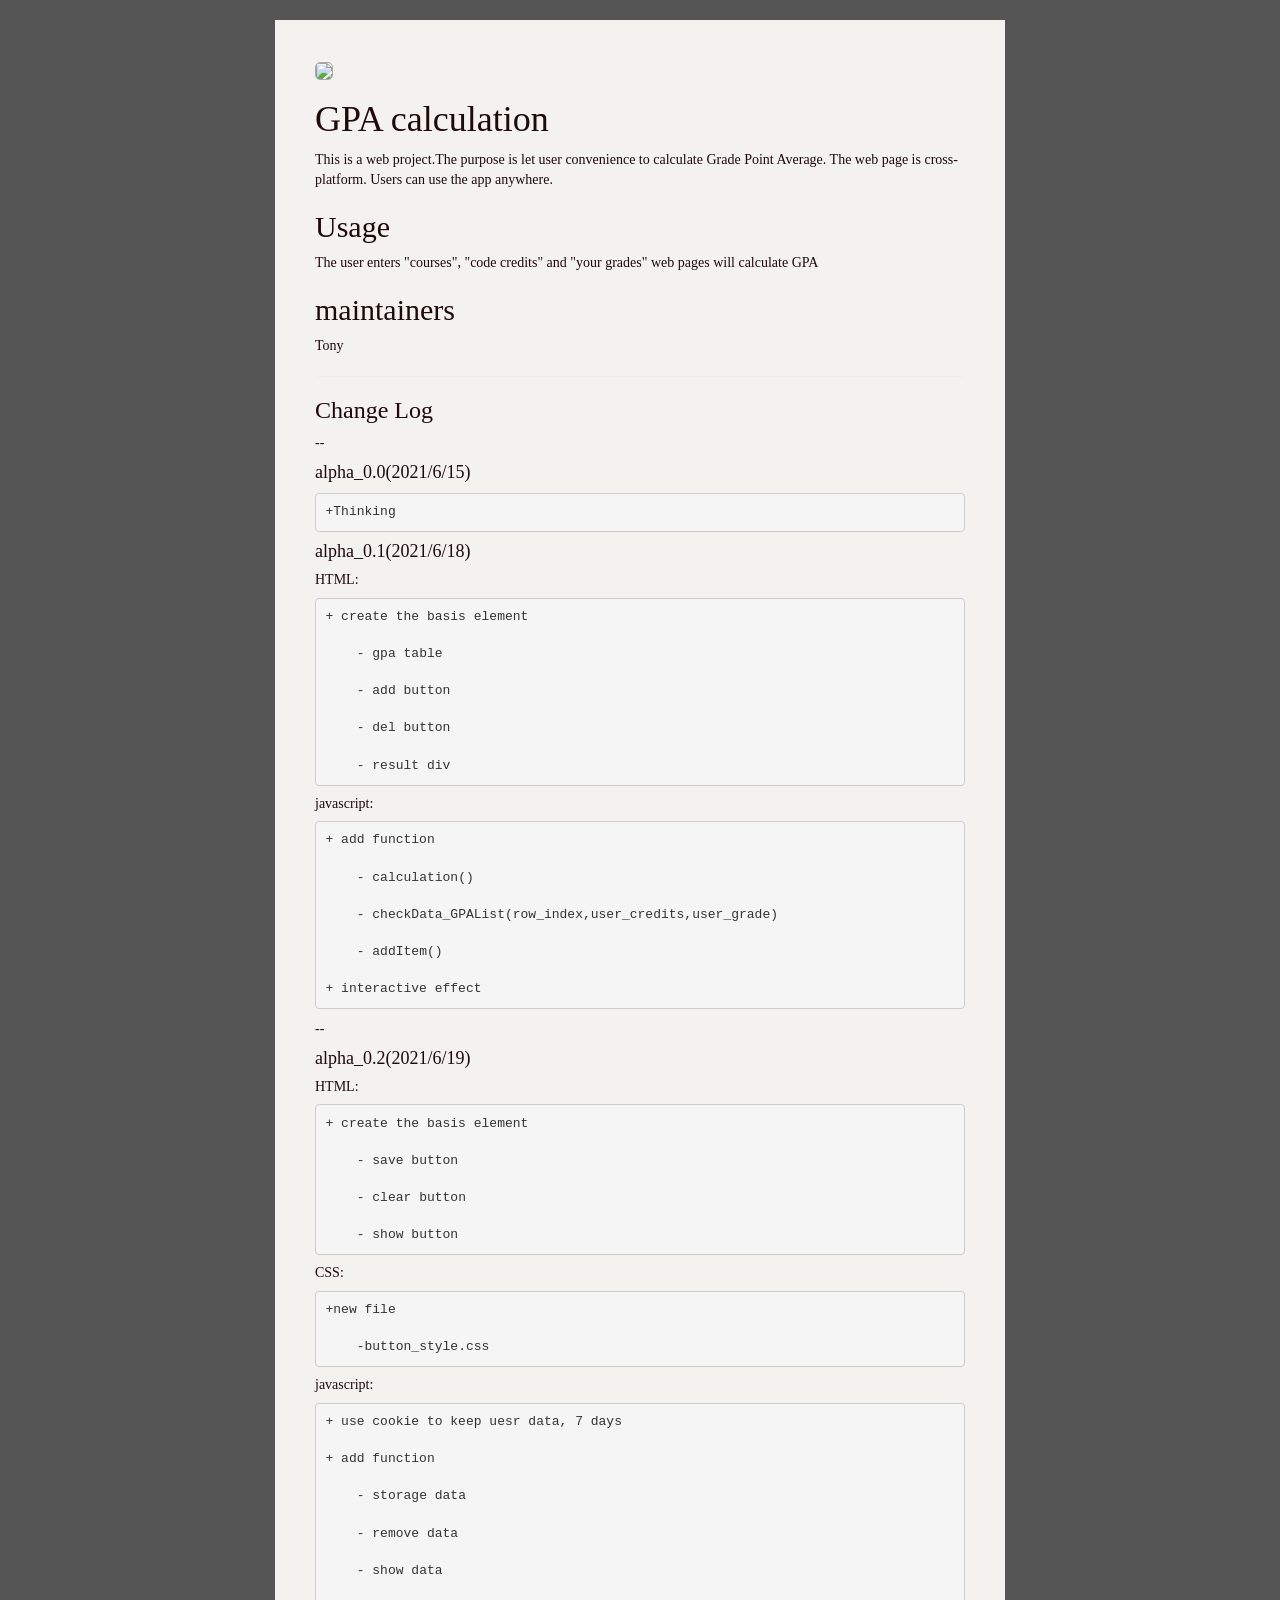
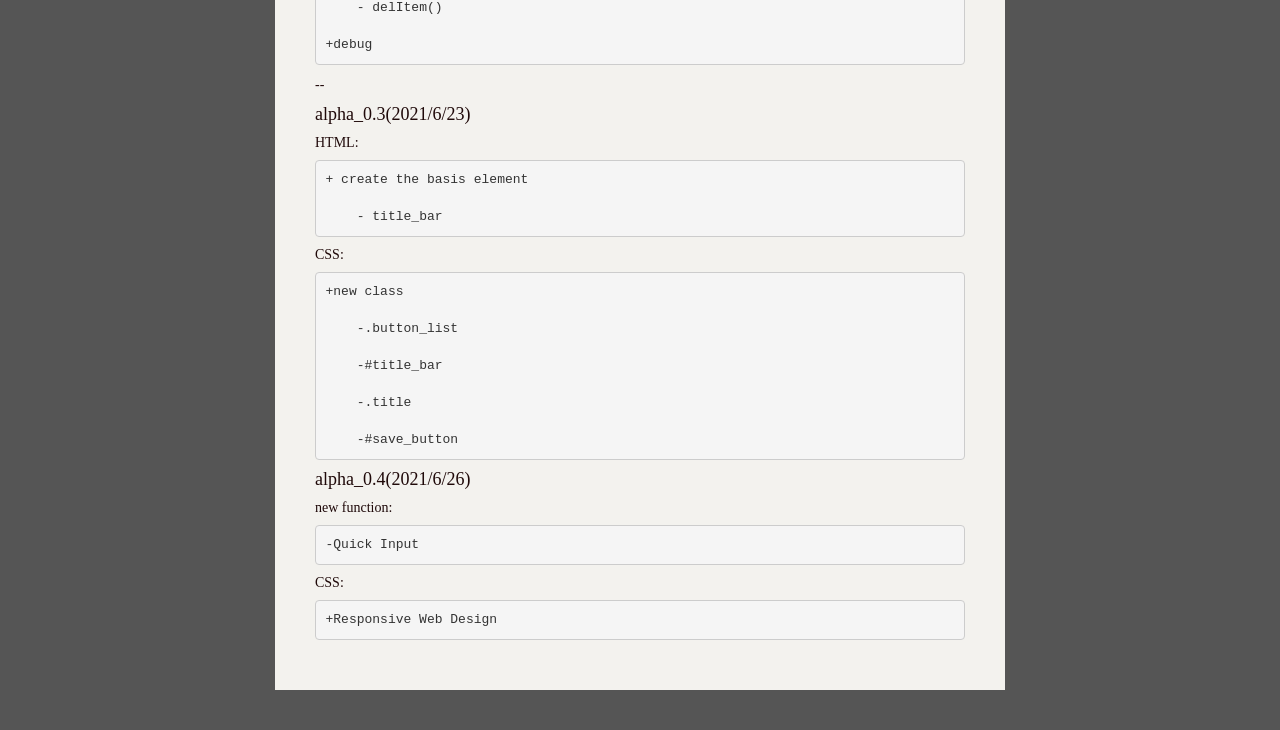
==== README.htm @ 104622fa "Add files via upload" ====
<!DOCTYPE html>
<html lang="en">
<head>

    <meta charset="utf-8">
    <meta name="viewport" content="width=device-width, initial-scale=1.0">
    <title>%PAGETITLE%</title>

    <!-- Le styles -->
      <style type="text/css">
        html{font-family:sans-serif;-webkit-text-size-adjust:100%;-ms-text-size-adjust:100%}body{margin:0}article,aside,details,figcaption,figure,footer,header,hgroup,main,menu,nav,section,summary{display:block}audio,canvas,progress,video{display:inline-block;vertical-align:baseline}audio:not([controls]){display:none;height:0}[hidden],template{display:none}a{background-color:transparent}a:active,a:hover{outline:0}abbr[title]{border-bottom:1px dotted}b,strong{font-weight:700}dfn{font-style:italic}h1{margin:.67em 0;font-size:2em}mark{color:#000;background:#ff0}small{font-size:80%}sub,sup{position:relative;font-size:75%;line-height:0;vertical-align:baseline}sup{top:-.5em}sub{bottom:-.25em}img{border:0}svg:not(:root){overflow:hidden}figure{margin:1em 40px}hr{height:0;-webkit-box-sizing:content-box;-moz-box-sizing:content-box;box-sizing:content-box}pre{overflow:auto}code,kbd,pre,samp{font-family:monospace,monospace;font-size:1em}button,input,optgroup,select,textarea{margin:0;font:inherit;color:inherit}button{overflow:visible}button,select{text-transform:none}button,html input[type=button],input[type=reset],input[type=submit]{-webkit-appearance:button;cursor:pointer}button[disabled],html input[disabled]{cursor:default}button::-moz-focus-inner,input::-moz-focus-inner{padding:0;border:0}input{line-height:normal}input[type=checkbox],input[type=radio]{-webkit-box-sizing:border-box;-moz-box-sizing:border-box;box-sizing:border-box;padding:0}input[type=number]::-webkit-inner-spin-button,input[type=number]::-webkit-outer-spin-button{height:auto}input[type=search]{-webkit-box-sizing:content-box;-moz-box-sizing:content-box;box-sizing:content-box;-webkit-appearance:textfield}input[type=search]::-webkit-search-cancel-button,input[type=search]::-webkit-search-decoration{-webkit-appearance:none}fieldset{padding:.35em .625em .75em;margin:0 2px;border:1px solid silver}legend{padding:0;border:0}textarea{overflow:auto}optgroup{font-weight:700}table{border-spacing:0;border-collapse:collapse}td,th{padding:0}/*! Source: https://github.com/h5bp/html5-boilerplate/blob/master/src/css/main.css */@media print{*,:after,:before{color:#000!important;text-shadow:none!important;background:0 0!important;-webkit-box-shadow:none!important;box-shadow:none!important}a,a:visited{text-decoration:underline}a[href]:after{content:" (" attr(href) ")"}abbr[title]:after{content:" (" attr(title) ")"}a[href^="javascript:"]:after,a[href^="#"]:after{content:""}blockquote,pre{border:1px solid #999;page-break-inside:avoid}thead{display:table-header-group}img,tr{page-break-inside:avoid}img{max-width:100%!important}h2,h3,p{orphans:3;widows:3}h2,h3{page-break-after:avoid}.navbar{display:none}.btn>.caret,.dropup>.btn>.caret{border-top-color:#000!important}.label{border:1px solid #000}.table{border-collapse:collapse!important}.table td,.table th{background-color:#fff!important}.table-bordered td,.table-bordered th{border:1px solid #ddd!important}}@font-face{font-family:'Glyphicons Halflings';src:url(../fonts/glyphicons-halflings-regular.eot);src:url(../fonts/glyphicons-halflings-regular.eot?#iefix) format('embedded-opentype'),url(../fonts/glyphicons-halflings-regular.woff2) format('woff2'),url(../fonts/glyphicons-halflings-regular.woff) format('woff'),url(../fonts/glyphicons-halflings-regular.ttf) format('truetype'),url(../fonts/glyphicons-halflings-regular.svg#glyphicons_halflingsregular) format('svg')}.glyphicon{position:relative;top:1px;display:inline-block;font-family:'Glyphicons Halflings';font-style:normal;font-weight:400;line-height:1;-webkit-font-smoothing:antialiased;-moz-osx-font-smoothing:grayscale}.glyphicon-asterisk:before{content:"\2a"}.glyphicon-plus:before{content:"\2b"}.glyphicon-eur:before,.glyphicon-euro:before{content:"\20ac"}.glyphicon-minus:before{content:"\2212"}.glyphicon-cloud:before{content:"\2601"}.glyphicon-envelope:before{content:"\2709"}.glyphicon-pencil:before{content:"\270f"}.glyphicon-glass:before{content:"\e001"}.glyphicon-music:before{content:"\e002"}.glyphicon-search:before{content:"\e003"}.glyphicon-heart:before{content:"\e005"}.glyphicon-star:before{content:"\e006"}.glyphicon-star-empty:before{content:"\e007"}.glyphicon-user:before{content:"\e008"}.glyphicon-film:before{content:"\e009"}.glyphicon-th-large:before{content:"\e010"}.glyphicon-th:before{content:"\e011"}.glyphicon-th-list:before{content:"\e012"}.glyphicon-ok:before{content:"\e013"}.glyphicon-remove:before{content:"\e014"}.glyphicon-zoom-in:before{content:"\e015"}.glyphicon-zoom-out:before{content:"\e016"}.glyphicon-off:before{content:"\e017"}.glyphicon-signal:before{content:"\e018"}.glyphicon-cog:before{content:"\e019"}.glyphicon-trash:before{content:"\e020"}.glyphicon-home:before{content:"\e021"}.glyphicon-file:before{content:"\e022"}.glyphicon-time:before{content:"\e023"}.glyphicon-road:before{content:"\e024"}.glyphicon-download-alt:before{content:"\e025"}.glyphicon-download:before{content:"\e026"}.glyphicon-upload:before{content:"\e027"}.glyphicon-inbox:before{content:"\e028"}.glyphicon-play-circle:before{content:"\e029"}.glyphicon-repeat:before{content:"\e030"}.glyphicon-refresh:before{content:"\e031"}.glyphicon-list-alt:before{content:"\e032"}.glyphicon-lock:before{content:"\e033"}.glyphicon-flag:before{content:"\e034"}.glyphicon-headphones:before{content:"\e035"}.glyphicon-volume-off:before{content:"\e036"}.glyphicon-volume-down:before{content:"\e037"}.glyphicon-volume-up:before{content:"\e038"}.glyphicon-qrcode:before{content:"\e039"}.glyphicon-barcode:before{content:"\e040"}.glyphicon-tag:before{content:"\e041"}.glyphicon-tags:before{content:"\e042"}.glyphicon-book:before{content:"\e043"}.glyphicon-bookmark:before{content:"\e044"}.glyphicon-print:before{content:"\e045"}.glyphicon-camera:before{content:"\e046"}.glyphicon-font:before{content:"\e047"}.glyphicon-bold:before{content:"\e048"}.glyphicon-italic:before{content:"\e049"}.glyphicon-text-height:before{content:"\e050"}.glyphicon-text-width:before{content:"\e051"}.glyphicon-align-left:before{content:"\e052"}.glyphicon-align-center:before{content:"\e053"}.glyphicon-align-right:before{content:"\e054"}.glyphicon-align-justify:before{content:"\e055"}.glyphicon-list:before{content:"\e056"}.glyphicon-indent-left:before{content:"\e057"}.glyphicon-indent-right:before{content:"\e058"}.glyphicon-facetime-video:before{content:"\e059"}.glyphicon-picture:before{content:"\e060"}.glyphicon-map-marker:before{content:"\e062"}.glyphicon-adjust:before{content:"\e063"}.glyphicon-tint:before{content:"\e064"}.glyphicon-edit:before{content:"\e065"}.glyphicon-share:before{content:"\e066"}.glyphicon-check:before{content:"\e067"}.glyphicon-move:before{content:"\e068"}.glyphicon-step-backward:before{content:"\e069"}.glyphicon-fast-backward:before{content:"\e070"}.glyphicon-backward:before{content:"\e071"}.glyphicon-play:before{content:"\e072"}.glyphicon-pause:before{content:"\e073"}.glyphicon-stop:before{content:"\e074"}.glyphicon-forward:before{content:"\e075"}.glyphicon-fast-forward:before{content:"\e076"}.glyphicon-step-forward:before{content:"\e077"}.glyphicon-eject:before{content:"\e078"}.glyphicon-chevron-left:before{content:"\e079"}.glyphicon-chevron-right:before{content:"\e080"}.glyphicon-plus-sign:before{content:"\e081"}.glyphicon-minus-sign:before{content:"\e082"}.glyphicon-remove-sign:before{content:"\e083"}.glyphicon-ok-sign:before{content:"\e084"}.glyphicon-question-sign:before{content:"\e085"}.glyphicon-info-sign:before{content:"\e086"}.glyphicon-screenshot:before{content:"\e087"}.glyphicon-remove-circle:before{content:"\e088"}.glyphicon-ok-circle:before{content:"\e089"}.glyphicon-ban-circle:before{content:"\e090"}.glyphicon-arrow-left:before{content:"\e091"}.glyphicon-arrow-right:before{content:"\e092"}.glyphicon-arrow-up:before{content:"\e093"}.glyphicon-arrow-down:before{content:"\e094"}.glyphicon-share-alt:before{content:"\e095"}.glyphicon-resize-full:before{content:"\e096"}.glyphicon-resize-small:before{content:"\e097"}.glyphicon-exclamation-sign:before{content:"\e101"}.glyphicon-gift:before{content:"\e102"}.glyphicon-leaf:before{content:"\e103"}.glyphicon-fire:before{content:"\e104"}.glyphicon-eye-open:before{content:"\e105"}.glyphicon-eye-close:before{content:"\e106"}.glyphicon-warning-sign:before{content:"\e107"}.glyphicon-plane:before{content:"\e108"}.glyphicon-calendar:before{content:"\e109"}.glyphicon-random:before{content:"\e110"}.glyphicon-comment:before{content:"\e111"}.glyphicon-magnet:before{content:"\e112"}.glyphicon-chevron-up:before{content:"\e113"}.glyphicon-chevron-down:before{content:"\e114"}.glyphicon-retweet:before{content:"\e115"}.glyphicon-shopping-cart:before{content:"\e116"}.glyphicon-folder-close:before{content:"\e117"}.glyphicon-folder-open:before{content:"\e118"}.glyphicon-resize-vertical:before{content:"\e119"}.glyphicon-resize-horizontal:before{content:"\e120"}.glyphicon-hdd:before{content:"\e121"}.glyphicon-bullhorn:before{content:"\e122"}.glyphicon-bell:before{content:"\e123"}.glyphicon-certificate:before{content:"\e124"}.glyphicon-thumbs-up:before{content:"\e125"}.glyphicon-thumbs-down:before{content:"\e126"}.glyphicon-hand-right:before{content:"\e127"}.glyphicon-hand-left:before{content:"\e128"}.glyphicon-hand-up:before{content:"\e129"}.glyphicon-hand-down:before{content:"\e130"}.glyphicon-circle-arrow-right:before{content:"\e131"}.glyphicon-circle-arrow-left:before{content:"\e132"}.glyphicon-circle-arrow-up:before{content:"\e133"}.glyphicon-circle-arrow-down:before{content:"\e134"}.glyphicon-globe:before{content:"\e135"}.glyphicon-wrench:before{content:"\e136"}.glyphicon-tasks:before{content:"\e137"}.glyphicon-filter:before{content:"\e138"}.glyphicon-briefcase:before{content:"\e139"}.glyphicon-fullscreen:before{content:"\e140"}.glyphicon-dashboard:before{content:"\e141"}.glyphicon-paperclip:before{content:"\e142"}.glyphicon-heart-empty:before{content:"\e143"}.glyphicon-link:before{content:"\e144"}.glyphicon-phone:before{content:"\e145"}.glyphicon-pushpin:before{content:"\e146"}.glyphicon-usd:before{content:"\e148"}.glyphicon-gbp:before{content:"\e149"}.glyphicon-sort:before{content:"\e150"}.glyphicon-sort-by-alphabet:before{content:"\e151"}.glyphicon-sort-by-alphabet-alt:before{content:"\e152"}.glyphicon-sort-by-order:before{content:"\e153"}.glyphicon-sort-by-order-alt:before{content:"\e154"}.glyphicon-sort-by-attributes:before{content:"\e155"}.glyphicon-sort-by-attributes-alt:before{content:"\e156"}.glyphicon-unchecked:before{content:"\e157"}.glyphicon-expand:before{content:"\e158"}.glyphicon-collapse-down:before{content:"\e159"}.glyphicon-collapse-up:before{content:"\e160"}.glyphicon-log-in:before{content:"\e161"}.glyphicon-flash:before{content:"\e162"}.glyphicon-log-out:before{content:"\e163"}.glyphicon-new-window:before{content:"\e164"}.glyphicon-record:before{content:"\e165"}.glyphicon-save:before{content:"\e166"}.glyphicon-open:before{content:"\e167"}.glyphicon-saved:before{content:"\e168"}.glyphicon-import:before{content:"\e169"}.glyphicon-export:before{content:"\e170"}.glyphicon-send:before{content:"\e171"}.glyphicon-floppy-disk:before{content:"\e172"}.glyphicon-floppy-saved:before{content:"\e173"}.glyphicon-floppy-remove:before{content:"\e174"}.glyphicon-floppy-save:before{content:"\e175"}.glyphicon-floppy-open:before{content:"\e176"}.glyphicon-credit-card:before{content:"\e177"}.glyphicon-transfer:before{content:"\e178"}.glyphicon-cutlery:before{content:"\e179"}.glyphicon-header:before{content:"\e180"}.glyphicon-compressed:before{content:"\e181"}.glyphicon-earphone:before{content:"\e182"}.glyphicon-phone-alt:before{content:"\e183"}.glyphicon-tower:before{content:"\e184"}.glyphicon-stats:before{content:"\e185"}.glyphicon-sd-video:before{content:"\e186"}.glyphicon-hd-video:before{content:"\e187"}.glyphicon-subtitles:before{content:"\e188"}.glyphicon-sound-stereo:before{content:"\e189"}.glyphicon-sound-dolby:before{content:"\e190"}.glyphicon-sound-5-1:before{content:"\e191"}.glyphicon-sound-6-1:before{content:"\e192"}.glyphicon-sound-7-1:before{content:"\e193"}.glyphicon-copyright-mark:before{content:"\e194"}.glyphicon-registration-mark:before{content:"\e195"}.glyphicon-cloud-download:before{content:"\e197"}.glyphicon-cloud-upload:before{content:"\e198"}.glyphicon-tree-conifer:before{content:"\e199"}.glyphicon-tree-deciduous:before{content:"\e200"}.glyphicon-cd:before{content:"\e201"}.glyphicon-save-file:before{content:"\e202"}.glyphicon-open-file:before{content:"\e203"}.glyphicon-level-up:before{content:"\e204"}.glyphicon-copy:before{content:"\e205"}.glyphicon-paste:before{content:"\e206"}.glyphicon-alert:before{content:"\e209"}.glyphicon-equalizer:before{content:"\e210"}.glyphicon-king:before{content:"\e211"}.glyphicon-queen:before{content:"\e212"}.glyphicon-pawn:before{content:"\e213"}.glyphicon-bishop:before{content:"\e214"}.glyphicon-knight:before{content:"\e215"}.glyphicon-baby-formula:before{content:"\e216"}.glyphicon-tent:before{content:"\26fa"}.glyphicon-blackboard:before{content:"\e218"}.glyphicon-bed:before{content:"\e219"}.glyphicon-apple:before{content:"\f8ff"}.glyphicon-erase:before{content:"\e221"}.glyphicon-hourglass:before{content:"\231b"}.glyphicon-lamp:before{content:"\e223"}.glyphicon-duplicate:before{content:"\e224"}.glyphicon-piggy-bank:before{content:"\e225"}.glyphicon-scissors:before{content:"\e226"}.glyphicon-bitcoin:before{content:"\e227"}.glyphicon-btc:before{content:"\e227"}.glyphicon-xbt:before{content:"\e227"}.glyphicon-yen:before{content:"\00a5"}.glyphicon-jpy:before{content:"\00a5"}.glyphicon-ruble:before{content:"\20bd"}.glyphicon-rub:before{content:"\20bd"}.glyphicon-scale:before{content:"\e230"}.glyphicon-ice-lolly:before{content:"\e231"}.glyphicon-ice-lolly-tasted:before{content:"\e232"}.glyphicon-education:before{content:"\e233"}.glyphicon-option-horizontal:before{content:"\e234"}.glyphicon-option-vertical:before{content:"\e235"}.glyphicon-menu-hamburger:before{content:"\e236"}.glyphicon-modal-window:before{content:"\e237"}.glyphicon-oil:before{content:"\e238"}.glyphicon-grain:before{content:"\e239"}.glyphicon-sunglasses:before{content:"\e240"}.glyphicon-text-size:before{content:"\e241"}.glyphicon-text-color:before{content:"\e242"}.glyphicon-text-background:before{content:"\e243"}.glyphicon-object-align-top:before{content:"\e244"}.glyphicon-object-align-bottom:before{content:"\e245"}.glyphicon-object-align-horizontal:before{content:"\e246"}.glyphicon-object-align-left:before{content:"\e247"}.glyphicon-object-align-vertical:before{content:"\e248"}.glyphicon-object-align-right:before{content:"\e249"}.glyphicon-triangle-right:before{content:"\e250"}.glyphicon-triangle-left:before{content:"\e251"}.glyphicon-triangle-bottom:before{content:"\e252"}.glyphicon-triangle-top:before{content:"\e253"}.glyphicon-console:before{content:"\e254"}.glyphicon-superscript:before{content:"\e255"}.glyphicon-subscript:before{content:"\e256"}.glyphicon-menu-left:before{content:"\e257"}.glyphicon-menu-right:before{content:"\e258"}.glyphicon-menu-down:before{content:"\e259"}.glyphicon-menu-up:before{content:"\e260"}*{-webkit-box-sizing:border-box;-moz-box-sizing:border-box;box-sizing:border-box}:after,:before{-webkit-box-sizing:border-box;-moz-box-sizing:border-box;box-sizing:border-box}html{font-size:10px;-webkit-tap-highlight-color:rgba(0,0,0,0)}body{font-family:"Helvetica Neue",Helvetica,Arial,sans-serif;font-size:14px;line-height:1.42857143;color:#333;background-color:#fff}button,input,select,textarea{font-family:inherit;font-size:inherit;line-height:inherit}a{color:#337ab7;text-decoration:none}a:focus,a:hover{color:#23527c;text-decoration:underline}a:focus{outline:thin dotted;outline:5px auto -webkit-focus-ring-color;outline-offset:-2px}figure{margin:0}img{vertical-align:middle}.carousel-inner>.item>a>img,.carousel-inner>.item>img,.img-responsive,.thumbnail a>img,.thumbnail>img{display:block;max-width:100%;height:auto}.img-rounded{border-radius:6px}.img-thumbnail{display:inline-block;max-width:100%;height:auto;padding:4px;line-height:1.42857143;background-color:#fff;border:1px solid #ddd;border-radius:4px;-webkit-transition:all .2s ease-in-out;-o-transition:all .2s ease-in-out;transition:all .2s ease-in-out}.img-circle{border-radius:50%}hr{margin-top:20px;margin-bottom:20px;border:0;border-top:1px solid #eee}.sr-only{position:absolute;width:1px;height:1px;padding:0;margin:-1px;overflow:hidden;clip:rect(0,0,0,0);border:0}.sr-only-focusable:active,.sr-only-focusable:focus{position:static;width:auto;height:auto;margin:0;overflow:visible;clip:auto}[role=button]{cursor:pointer}.h1,.h2,.h3,.h4,.h5,.h6,h1,h2,h3,h4,h5,h6{font-family:inherit;font-weight:500;line-height:1.1;color:inherit}.h1 .small,.h1 small,.h2 .small,.h2 small,.h3 .small,.h3 small,.h4 .small,.h4 small,.h5 .small,.h5 small,.h6 .small,.h6 small,h1 .small,h1 small,h2 .small,h2 small,h3 .small,h3 small,h4 .small,h4 small,h5 .small,h5 small,h6 .small,h6 small{font-weight:400;line-height:1;color:#777}.h1,.h2,.h3,h1,h2,h3{margin-top:20px;margin-bottom:10px}.h1 .small,.h1 small,.h2 .small,.h2 small,.h3 .small,.h3 small,h1 .small,h1 small,h2 .small,h2 small,h3 .small,h3 small{font-size:65%}.h4,.h5,.h6,h4,h5,h6{margin-top:10px;margin-bottom:10px}.h4 .small,.h4 small,.h5 .small,.h5 small,.h6 .small,.h6 small,h4 .small,h4 small,h5 .small,h5 small,h6 .small,h6 small{font-size:75%}.h1,h1{font-size:36px}.h2,h2{font-size:30px}.h3,h3{font-size:24px}.h4,h4{font-size:18px}.h5,h5{font-size:14px}.h6,h6{font-size:12px}p{margin:0 0 10px}.lead{margin-bottom:20px;font-size:16px;font-weight:300;line-height:1.4}@media (min-width:768px){.lead{font-size:21px}}.small,small{font-size:85%}.mark,mark{padding:.2em;background-color:#fcf8e3}.text-left{text-align:left}.text-right{text-align:right}.text-center{text-align:center}.text-justify{text-align:justify}.text-nowrap{white-space:nowrap}.text-lowercase{text-transform:lowercase}.text-uppercase{text-transform:uppercase}.text-capitalize{text-transform:capitalize}.text-muted{color:#777}.text-primary{color:#337ab7}a.text-primary:focus,a.text-primary:hover{color:#286090}.text-success{color:#3c763d}a.text-success:focus,a.text-success:hover{color:#2b542c}.text-info{color:#31708f}a.text-info:focus,a.text-info:hover{color:#245269}.text-warning{color:#8a6d3b}a.text-warning:focus,a.text-warning:hover{color:#66512c}.text-danger{color:#a94442}a.text-danger:focus,a.text-danger:hover{color:#843534}.bg-primary{color:#fff;background-color:#337ab7}a.bg-primary:focus,a.bg-primary:hover{background-color:#286090}.bg-success{background-color:#dff0d8}a.bg-success:focus,a.bg-success:hover{background-color:#c1e2b3}.bg-info{background-color:#d9edf7}a.bg-info:focus,a.bg-info:hover{background-color:#afd9ee}.bg-warning{background-color:#fcf8e3}a.bg-warning:focus,a.bg-warning:hover{background-color:#f7ecb5}.bg-danger{background-color:#f2dede}a.bg-danger:focus,a.bg-danger:hover{background-color:#e4b9b9}.page-header{padding-bottom:9px;margin:40px 0 20px;border-bottom:1px solid #eee}ol,ul{margin-top:0;margin-bottom:10px}ol ol,ol ul,ul ol,ul ul{margin-bottom:0}.list-unstyled{padding-left:0;list-style:none}.list-inline{padding-left:0;margin-left:-5px;list-style:none}.list-inline>li{display:inline-block;padding-right:5px;padding-left:5px}dl{margin-top:0;margin-bottom:20px}dd,dt{line-height:1.42857143}dt{font-weight:700}dd{margin-left:0}@media (min-width:768px){.dl-horizontal dt{float:left;width:160px;overflow:hidden;clear:left;text-align:right;text-overflow:ellipsis;white-space:nowrap}.dl-horizontal dd{margin-left:180px}}abbr[data-original-title],abbr[title]{cursor:help;border-bottom:1px dotted #777}.initialism{font-size:90%;text-transform:uppercase}blockquote{padding:10px 20px;margin:0 0 20px;font-size:17.5px;border-left:5px solid #eee}blockquote ol:last-child,blockquote p:last-child,blockquote ul:last-child{margin-bottom:0}blockquote .small,blockquote footer,blockquote small{display:block;font-size:80%;line-height:1.42857143;color:#777}blockquote .small:before,blockquote footer:before,blockquote small:before{content:'\2014 \00A0'}.blockquote-reverse,blockquote.pull-right{padding-right:15px;padding-left:0;text-align:right;border-right:5px solid #eee;border-left:0}.blockquote-reverse .small:before,.blockquote-reverse footer:before,.blockquote-reverse small:before,blockquote.pull-right .small:before,blockquote.pull-right footer:before,blockquote.pull-right small:before{content:''}.blockquote-reverse .small:after,.blockquote-reverse footer:after,.blockquote-reverse small:after,blockquote.pull-right .small:after,blockquote.pull-right footer:after,blockquote.pull-right small:after{content:'\00A0 \2014'}address{margin-bottom:20px;font-style:normal;line-height:1.42857143}code,kbd,pre,samp{font-family:Menlo,Monaco,Consolas,"Courier New",monospace}code{padding:2px 4px;font-size:90%;color:#c7254e;background-color:#f9f2f4;border-radius:4px}kbd{padding:2px 4px;font-size:90%;color:#fff;background-color:#333;border-radius:3px;-webkit-box-shadow:inset 0 -1px 0 rgba(0,0,0,.25);box-shadow:inset 0 -1px 0 rgba(0,0,0,.25)}kbd kbd{padding:0;font-size:100%;font-weight:700;-webkit-box-shadow:none;box-shadow:none}pre{display:block;padding:9.5px;margin:0 0 10px;font-size:13px;line-height:1.42857143;color:#333;word-break:break-all;word-wrap:break-word;background-color:#f5f5f5;border:1px solid #ccc;border-radius:4px}pre code{padding:0;font-size:inherit;color:inherit;white-space:pre-wrap;background-color:transparent;border-radius:0}.pre-scrollable{max-height:340px;overflow-y:scroll}.container{padding-right:15px;padding-left:15px;margin-right:auto;margin-left:auto}@media (min-width:768px){.container{width:750px}}@media (min-width:992px){.container{width:970px}}@media (min-width:1200px){.container{width:1170px}}.container-fluid{padding-right:15px;padding-left:15px;margin-right:auto;margin-left:auto}.row{margin-right:-15px;margin-left:-15px}.col-lg-1,.col-lg-10,.col-lg-11,.col-lg-12,.col-lg-2,.col-lg-3,.col-lg-4,.col-lg-5,.col-lg-6,.col-lg-7,.col-lg-8,.col-lg-9,.col-md-1,.col-md-10,.col-md-11,.col-md-12,.col-md-2,.col-md-3,.col-md-4,.col-md-5,.col-md-6,.col-md-7,.col-md-8,.col-md-9,.col-sm-1,.col-sm-10,.col-sm-11,.col-sm-12,.col-sm-2,.col-sm-3,.col-sm-4,.col-sm-5,.col-sm-6,.col-sm-7,.col-sm-8,.col-sm-9,.col-xs-1,.col-xs-10,.col-xs-11,.col-xs-12,.col-xs-2,.col-xs-3,.col-xs-4,.col-xs-5,.col-xs-6,.col-xs-7,.col-xs-8,.col-xs-9{position:relative;min-height:1px;padding-right:15px;padding-left:15px}.col-xs-1,.col-xs-10,.col-xs-11,.col-xs-12,.col-xs-2,.col-xs-3,.col-xs-4,.col-xs-5,.col-xs-6,.col-xs-7,.col-xs-8,.col-xs-9{float:left}.col-xs-12{width:100%}.col-xs-11{width:91.66666667%}.col-xs-10{width:83.33333333%}.col-xs-9{width:75%}.col-xs-8{width:66.66666667%}.col-xs-7{width:58.33333333%}.col-xs-6{width:50%}.col-xs-5{width:41.66666667%}.col-xs-4{width:33.33333333%}.col-xs-3{width:25%}.col-xs-2{width:16.66666667%}.col-xs-1{width:8.33333333%}.col-xs-pull-12{right:100%}.col-xs-pull-11{right:91.66666667%}.col-xs-pull-10{right:83.33333333%}.col-xs-pull-9{right:75%}.col-xs-pull-8{right:66.66666667%}.col-xs-pull-7{right:58.33333333%}.col-xs-pull-6{right:50%}.col-xs-pull-5{right:41.66666667%}.col-xs-pull-4{right:33.33333333%}.col-xs-pull-3{right:25%}.col-xs-pull-2{right:16.66666667%}.col-xs-pull-1{right:8.33333333%}.col-xs-pull-0{right:auto}.col-xs-push-12{left:100%}.col-xs-push-11{left:91.66666667%}.col-xs-push-10{left:83.33333333%}.col-xs-push-9{left:75%}.col-xs-push-8{left:66.66666667%}.col-xs-push-7{left:58.33333333%}.col-xs-push-6{left:50%}.col-xs-push-5{left:41.66666667%}.col-xs-push-4{left:33.33333333%}.col-xs-push-3{left:25%}.col-xs-push-2{left:16.66666667%}.col-xs-push-1{left:8.33333333%}.col-xs-push-0{left:auto}.col-xs-offset-12{margin-left:100%}.col-xs-offset-11{margin-left:91.66666667%}.col-xs-offset-10{margin-left:83.33333333%}.col-xs-offset-9{margin-left:75%}.col-xs-offset-8{margin-left:66.66666667%}.col-xs-offset-7{margin-left:58.33333333%}.col-xs-offset-6{margin-left:50%}.col-xs-offset-5{margin-left:41.66666667%}.col-xs-offset-4{margin-left:33.33333333%}.col-xs-offset-3{margin-left:25%}.col-xs-offset-2{margin-left:16.66666667%}.col-xs-offset-1{margin-left:8.33333333%}.col-xs-offset-0{margin-left:0}@media (min-width:768px){.col-sm-1,.col-sm-10,.col-sm-11,.col-sm-12,.col-sm-2,.col-sm-3,.col-sm-4,.col-sm-5,.col-sm-6,.col-sm-7,.col-sm-8,.col-sm-9{float:left}.col-sm-12{width:100%}.col-sm-11{width:91.66666667%}.col-sm-10{width:83.33333333%}.col-sm-9{width:75%}.col-sm-8{width:66.66666667%}.col-sm-7{width:58.33333333%}.col-sm-6{width:50%}.col-sm-5{width:41.66666667%}.col-sm-4{width:33.33333333%}.col-sm-3{width:25%}.col-sm-2{width:16.66666667%}.col-sm-1{width:8.33333333%}.col-sm-pull-12{right:100%}.col-sm-pull-11{right:91.66666667%}.col-sm-pull-10{right:83.33333333%}.col-sm-pull-9{right:75%}.col-sm-pull-8{right:66.66666667%}.col-sm-pull-7{right:58.33333333%}.col-sm-pull-6{right:50%}.col-sm-pull-5{right:41.66666667%}.col-sm-pull-4{right:33.33333333%}.col-sm-pull-3{right:25%}.col-sm-pull-2{right:16.66666667%}.col-sm-pull-1{right:8.33333333%}.col-sm-pull-0{right:auto}.col-sm-push-12{left:100%}.col-sm-push-11{left:91.66666667%}.col-sm-push-10{left:83.33333333%}.col-sm-push-9{left:75%}.col-sm-push-8{left:66.66666667%}.col-sm-push-7{left:58.33333333%}.col-sm-push-6{left:50%}.col-sm-push-5{left:41.66666667%}.col-sm-push-4{left:33.33333333%}.col-sm-push-3{left:25%}.col-sm-push-2{left:16.66666667%}.col-sm-push-1{left:8.33333333%}.col-sm-push-0{left:auto}.col-sm-offset-12{margin-left:100%}.col-sm-offset-11{margin-left:91.66666667%}.col-sm-offset-10{margin-left:83.33333333%}.col-sm-offset-9{margin-left:75%}.col-sm-offset-8{margin-left:66.66666667%}.col-sm-offset-7{margin-left:58.33333333%}.col-sm-offset-6{margin-left:50%}.col-sm-offset-5{margin-left:41.66666667%}.col-sm-offset-4{margin-left:33.33333333%}.col-sm-offset-3{margin-left:25%}.col-sm-offset-2{margin-left:16.66666667%}.col-sm-offset-1{margin-left:8.33333333%}.col-sm-offset-0{margin-left:0}}@media (min-width:992px){.col-md-1,.col-md-10,.col-md-11,.col-md-12,.col-md-2,.col-md-3,.col-md-4,.col-md-5,.col-md-6,.col-md-7,.col-md-8,.col-md-9{float:left}.col-md-12{width:100%}.col-md-11{width:91.66666667%}.col-md-10{width:83.33333333%}.col-md-9{width:75%}.col-md-8{width:66.66666667%}.col-md-7{width:58.33333333%}.col-md-6{width:50%}.col-md-5{width:41.66666667%}.col-md-4{width:33.33333333%}.col-md-3{width:25%}.col-md-2{width:16.66666667%}.col-md-1{width:8.33333333%}.col-md-pull-12{right:100%}.col-md-pull-11{right:91.66666667%}.col-md-pull-10{right:83.33333333%}.col-md-pull-9{right:75%}.col-md-pull-8{right:66.66666667%}.col-md-pull-7{right:58.33333333%}.col-md-pull-6{right:50%}.col-md-pull-5{right:41.66666667%}.col-md-pull-4{right:33.33333333%}.col-md-pull-3{right:25%}.col-md-pull-2{right:16.66666667%}.col-md-pull-1{right:8.33333333%}.col-md-pull-0{right:auto}.col-md-push-12{left:100%}.col-md-push-11{left:91.66666667%}.col-md-push-10{left:83.33333333%}.col-md-push-9{left:75%}.col-md-push-8{left:66.66666667%}.col-md-push-7{left:58.33333333%}.col-md-push-6{left:50%}.col-md-push-5{left:41.66666667%}.col-md-push-4{left:33.33333333%}.col-md-push-3{left:25%}.col-md-push-2{left:16.66666667%}.col-md-push-1{left:8.33333333%}.col-md-push-0{left:auto}.col-md-offset-12{margin-left:100%}.col-md-offset-11{margin-left:91.66666667%}.col-md-offset-10{margin-left:83.33333333%}.col-md-offset-9{margin-left:75%}.col-md-offset-8{margin-left:66.66666667%}.col-md-offset-7{margin-left:58.33333333%}.col-md-offset-6{margin-left:50%}.col-md-offset-5{margin-left:41.66666667%}.col-md-offset-4{margin-left:33.33333333%}.col-md-offset-3{margin-left:25%}.col-md-offset-2{margin-left:16.66666667%}.col-md-offset-1{margin-left:8.33333333%}.col-md-offset-0{margin-left:0}}@media (min-width:1200px){.col-lg-1,.col-lg-10,.col-lg-11,.col-lg-12,.col-lg-2,.col-lg-3,.col-lg-4,.col-lg-5,.col-lg-6,.col-lg-7,.col-lg-8,.col-lg-9{float:left}.col-lg-12{width:100%}.col-lg-11{width:91.66666667%}.col-lg-10{width:83.33333333%}.col-lg-9{width:75%}.col-lg-8{width:66.66666667%}.col-lg-7{width:58.33333333%}.col-lg-6{width:50%}.col-lg-5{width:41.66666667%}.col-lg-4{width:33.33333333%}.col-lg-3{width:25%}.col-lg-2{width:16.66666667%}.col-lg-1{width:8.33333333%}.col-lg-pull-12{right:100%}.col-lg-pull-11{right:91.66666667%}.col-lg-pull-10{right:83.33333333%}.col-lg-pull-9{right:75%}.col-lg-pull-8{right:66.66666667%}.col-lg-pull-7{right:58.33333333%}.col-lg-pull-6{right:50%}.col-lg-pull-5{right:41.66666667%}.col-lg-pull-4{right:33.33333333%}.col-lg-pull-3{right:25%}.col-lg-pull-2{right:16.66666667%}.col-lg-pull-1{right:8.33333333%}.col-lg-pull-0{right:auto}.col-lg-push-12{left:100%}.col-lg-push-11{left:91.66666667%}.col-lg-push-10{left:83.33333333%}.col-lg-push-9{left:75%}.col-lg-push-8{left:66.66666667%}.col-lg-push-7{left:58.33333333%}.col-lg-push-6{left:50%}.col-lg-push-5{left:41.66666667%}.col-lg-push-4{left:33.33333333%}.col-lg-push-3{left:25%}.col-lg-push-2{left:16.66666667%}.col-lg-push-1{left:8.33333333%}.col-lg-push-0{left:auto}.col-lg-offset-12{margin-left:100%}.col-lg-offset-11{margin-left:91.66666667%}.col-lg-offset-10{margin-left:83.33333333%}.col-lg-offset-9{margin-left:75%}.col-lg-offset-8{margin-left:66.66666667%}.col-lg-offset-7{margin-left:58.33333333%}.col-lg-offset-6{margin-left:50%}.col-lg-offset-5{margin-left:41.66666667%}.col-lg-offset-4{margin-left:33.33333333%}.col-lg-offset-3{margin-left:25%}.col-lg-offset-2{margin-left:16.66666667%}.col-lg-offset-1{margin-left:8.33333333%}.col-lg-offset-0{margin-left:0}}table{background-color:transparent}caption{padding-top:8px;padding-bottom:8px;color:#777;text-align:left}th{text-align:left}.table{width:100%;max-width:100%;margin-bottom:20px}.table>tbody>tr>td,.table>tbody>tr>th,.table>tfoot>tr>td,.table>tfoot>tr>th,.table>thead>tr>td,.table>thead>tr>th{padding:8px;line-height:1.42857143;vertical-align:top;border-top:1px solid #ddd}.table>thead>tr>th{vertical-align:bottom;border-bottom:2px solid #ddd}.table>caption+thead>tr:first-child>td,.table>caption+thead>tr:first-child>th,.table>colgroup+thead>tr:first-child>td,.table>colgroup+thead>tr:first-child>th,.table>thead:first-child>tr:first-child>td,.table>thead:first-child>tr:first-child>th{border-top:0}.table>tbody+tbody{border-top:2px solid #ddd}.table .table{background-color:#fff}.table-condensed>tbody>tr>td,.table-condensed>tbody>tr>th,.table-condensed>tfoot>tr>td,.table-condensed>tfoot>tr>th,.table-condensed>thead>tr>td,.table-condensed>thead>tr>th{padding:5px}.table-bordered{border:1px solid #ddd}.table-bordered>tbody>tr>td,.table-bordered>tbody>tr>th,.table-bordered>tfoot>tr>td,.table-bordered>tfoot>tr>th,.table-bordered>thead>tr>td,.table-bordered>thead>tr>th{border:1px solid #ddd}.table-bordered>thead>tr>td,.table-bordered>thead>tr>th{border-bottom-width:2px}.table-striped>tbody>tr:nth-of-type(odd){background-color:#f9f9f9}.table-hover>tbody>tr:hover{background-color:#f5f5f5}table col[class*=col-]{position:static;display:table-column;float:none}table td[class*=col-],table th[class*=col-]{position:static;display:table-cell;float:none}.table>tbody>tr.active>td,.table>tbody>tr.active>th,.table>tbody>tr>td.active,.table>tbody>tr>th.active,.table>tfoot>tr.active>td,.table>tfoot>tr.active>th,.table>tfoot>tr>td.active,.table>tfoot>tr>th.active,.table>thead>tr.active>td,.table>thead>tr.active>th,.table>thead>tr>td.active,.table>thead>tr>th.active{background-color:#f5f5f5}.table-hover>tbody>tr.active:hover>td,.table-hover>tbody>tr.active:hover>th,.table-hover>tbody>tr:hover>.active,.table-hover>tbody>tr>td.active:hover,.table-hover>tbody>tr>th.active:hover{background-color:#e8e8e8}.table>tbody>tr.success>td,.table>tbody>tr.success>th,.table>tbody>tr>td.success,.table>tbody>tr>th.success,.table>tfoot>tr.success>td,.table>tfoot>tr.success>th,.table>tfoot>tr>td.success,.table>tfoot>tr>th.success,.table>thead>tr.success>td,.table>thead>tr.success>th,.table>thead>tr>td.success,.table>thead>tr>th.success{background-color:#dff0d8}.table-hover>tbody>tr.success:hover>td,.table-hover>tbody>tr.success:hover>th,.table-hover>tbody>tr:hover>.success,.table-hover>tbody>tr>td.success:hover,.table-hover>tbody>tr>th.success:hover{background-color:#d0e9c6}.table>tbody>tr.info>td,.table>tbody>tr.info>th,.table>tbody>tr>td.info,.table>tbody>tr>th.info,.table>tfoot>tr.info>td,.table>tfoot>tr.info>th,.table>tfoot>tr>td.info,.table>tfoot>tr>th.info,.table>thead>tr.info>td,.table>thead>tr.info>th,.table>thead>tr>td.info,.table>thead>tr>th.info{background-color:#d9edf7}.table-hover>tbody>tr.info:hover>td,.table-hover>tbody>tr.info:hover>th,.table-hover>tbody>tr:hover>.info,.table-hover>tbody>tr>td.info:hover,.table-hover>tbody>tr>th.info:hover{background-color:#c4e3f3}.table>tbody>tr.warning>td,.table>tbody>tr.warning>th,.table>tbody>tr>td.warning,.table>tbody>tr>th.warning,.table>tfoot>tr.warning>td,.table>tfoot>tr.warning>th,.table>tfoot>tr>td.warning,.table>tfoot>tr>th.warning,.table>thead>tr.warning>td,.table>thead>tr.warning>th,.table>thead>tr>td.warning,.table>thead>tr>th.warning{background-color:#fcf8e3}.table-hover>tbody>tr.warning:hover>td,.table-hover>tbody>tr.warning:hover>th,.table-hover>tbody>tr:hover>.warning,.table-hover>tbody>tr>td.warning:hover,.table-hover>tbody>tr>th.warning:hover{background-color:#faf2cc}.table>tbody>tr.danger>td,.table>tbody>tr.danger>th,.table>tbody>tr>td.danger,.table>tbody>tr>th.danger,.table>tfoot>tr.danger>td,.table>tfoot>tr.danger>th,.table>tfoot>tr>td.danger,.table>tfoot>tr>th.danger,.table>thead>tr.danger>td,.table>thead>tr.danger>th,.table>thead>tr>td.danger,.table>thead>tr>th.danger{background-color:#f2dede}.table-hover>tbody>tr.danger:hover>td,.table-hover>tbody>tr.danger:hover>th,.table-hover>tbody>tr:hover>.danger,.table-hover>tbody>tr>td.danger:hover,.table-hover>tbody>tr>th.danger:hover{background-color:#ebcccc}.table-responsive{min-height:.01%;overflow-x:auto}@media screen and (max-width:767px){.table-responsive{width:100%;margin-bottom:15px;overflow-y:hidden;-ms-overflow-style:-ms-autohiding-scrollbar;border:1px solid #ddd}.table-responsive>.table{margin-bottom:0}.table-responsive>.table>tbody>tr>td,.table-responsive>.table>tbody>tr>th,.table-responsive>.table>tfoot>tr>td,.table-responsive>.table>tfoot>tr>th,.table-responsive>.table>thead>tr>td,.table-responsive>.table>thead>tr>th{white-space:nowrap}.table-responsive>.table-bordered{border:0}.table-responsive>.table-bordered>tbody>tr>td:first-child,.table-responsive>.table-bordered>tbody>tr>th:first-child,.table-responsive>.table-bordered>tfoot>tr>td:first-child,.table-responsive>.table-bordered>tfoot>tr>th:first-child,.table-responsive>.table-bordered>thead>tr>td:first-child,.table-responsive>.table-bordered>thead>tr>th:first-child{border-left:0}.table-responsive>.table-bordered>tbody>tr>td:last-child,.table-responsive>.table-bordered>tbody>tr>th:last-child,.table-responsive>.table-bordered>tfoot>tr>td:last-child,.table-responsive>.table-bordered>tfoot>tr>th:last-child,.table-responsive>.table-bordered>thead>tr>td:last-child,.table-responsive>.table-bordered>thead>tr>th:last-child{border-right:0}.table-responsive>.table-bordered>tbody>tr:last-child>td,.table-responsive>.table-bordered>tbody>tr:last-child>th,.table-responsive>.table-bordered>tfoot>tr:last-child>td,.table-responsive>.table-bordered>tfoot>tr:last-child>th{border-bottom:0}}fieldset{min-width:0;padding:0;margin:0;border:0}legend{display:block;width:100%;padding:0;margin-bottom:20px;font-size:21px;line-height:inherit;color:#333;border:0;border-bottom:1px solid #e5e5e5}label{display:inline-block;max-width:100%;margin-bottom:5px;font-weight:700}input[type=search]{-webkit-box-sizing:border-box;-moz-box-sizing:border-box;box-sizing:border-box}input[type=checkbox],input[type=radio]{margin:4px 0 0;margin-top:1px\9;line-height:normal}input[type=file]{display:block}input[type=range]{display:block;width:100%}select[multiple],select[size]{height:auto}input[type=file]:focus,input[type=checkbox]:focus,input[type=radio]:focus{outline:thin dotted;outline:5px auto -webkit-focus-ring-color;outline-offset:-2px}output{display:block;padding-top:7px;font-size:14px;line-height:1.42857143;color:#555}.form-control{display:block;width:100%;height:34px;padding:6px 12px;font-size:14px;line-height:1.42857143;color:#555;background-color:#fff;background-image:none;border:1px solid #ccc;border-radius:4px;-webkit-box-shadow:inset 0 1px 1px rgba(0,0,0,.075);box-shadow:inset 0 1px 1px rgba(0,0,0,.075);-webkit-transition:border-color ease-in-out .15s,-webkit-box-shadow ease-in-out .15s;-o-transition:border-color ease-in-out .15s,box-shadow ease-in-out .15s;transition:border-color ease-in-out .15s,box-shadow ease-in-out .15s}.form-control:focus{border-color:#66afe9;outline:0;-webkit-box-shadow:inset 0 1px 1px rgba(0,0,0,.075),0 0 8px rgba(102,175,233,.6);box-shadow:inset 0 1px 1px rgba(0,0,0,.075),0 0 8px rgba(102,175,233,.6)}.form-control::-moz-placeholder{color:#999;opacity:1}.form-control:-ms-input-placeholder{color:#999}.form-control::-webkit-input-placeholder{color:#999}.form-control[disabled],.form-control[readonly],fieldset[disabled] .form-control{background-color:#eee;opacity:1}.form-control[disabled],fieldset[disabled] .form-control{cursor:not-allowed}textarea.form-control{height:auto}input[type=search]{-webkit-appearance:none}@media screen and (-webkit-min-device-pixel-ratio:0){input[type=date].form-control,input[type=time].form-control,input[type=datetime-local].form-control,input[type=month].form-control{line-height:34px}.input-group-sm input[type=date],.input-group-sm input[type=time],.input-group-sm input[type=datetime-local],.input-group-sm input[type=month],input[type=date].input-sm,input[type=time].input-sm,input[type=datetime-local].input-sm,input[type=month].input-sm{line-height:30px}.input-group-lg input[type=date],.input-group-lg input[type=time],.input-group-lg input[type=datetime-local],.input-group-lg input[type=month],input[type=date].input-lg,input[type=time].input-lg,input[type=datetime-local].input-lg,input[type=month].input-lg{line-height:46px}}.form-group{margin-bottom:15px}.checkbox,.radio{position:relative;display:block;margin-top:10px;margin-bottom:10px}.checkbox label,.radio label{min-height:20px;padding-left:20px;margin-bottom:0;font-weight:400;cursor:pointer}.checkbox input[type=checkbox],.checkbox-inline input[type=checkbox],.radio input[type=radio],.radio-inline input[type=radio]{position:absolute;margin-top:4px\9;margin-left:-20px}.checkbox+.checkbox,.radio+.radio{margin-top:-5px}.checkbox-inline,.radio-inline{position:relative;display:inline-block;padding-left:20px;margin-bottom:0;font-weight:400;vertical-align:middle;cursor:pointer}.checkbox-inline+.checkbox-inline,.radio-inline+.radio-inline{margin-top:0;margin-left:10px}fieldset[disabled] input[type=checkbox],fieldset[disabled] input[type=radio],input[type=checkbox].disabled,input[type=checkbox][disabled],input[type=radio].disabled,input[type=radio][disabled]{cursor:not-allowed}.checkbox-inline.disabled,.radio-inline.disabled,fieldset[disabled] .checkbox-inline,fieldset[disabled] .radio-inline{cursor:not-allowed}.checkbox.disabled label,.radio.disabled label,fieldset[disabled] .checkbox label,fieldset[disabled] .radio label{cursor:not-allowed}.form-control-static{min-height:34px;padding-top:7px;padding-bottom:7px;margin-bottom:0}.form-control-static.input-lg,.form-control-static.input-sm{padding-right:0;padding-left:0}.input-sm{height:30px;padding:5px 10px;font-size:12px;line-height:1.5;border-radius:3px}select.input-sm{height:30px;line-height:30px}select[multiple].input-sm,textarea.input-sm{height:auto}.form-group-sm .form-control{height:30px;padding:5px 10px;font-size:12px;line-height:1.5;border-radius:3px}.form-group-sm select.form-control{height:30px;line-height:30px}.form-group-sm select[multiple].form-control,.form-group-sm textarea.form-control{height:auto}.form-group-sm .form-control-static{height:30px;min-height:32px;padding:6px 10px;font-size:12px;line-height:1.5}.input-lg{height:46px;padding:10px 16px;font-size:18px;line-height:1.3333333;border-radius:6px}select.input-lg{height:46px;line-height:46px}select[multiple].input-lg,textarea.input-lg{height:auto}.form-group-lg .form-control{height:46px;padding:10px 16px;font-size:18px;line-height:1.3333333;border-radius:6px}.form-group-lg select.form-control{height:46px;line-height:46px}.form-group-lg select[multiple].form-control,.form-group-lg textarea.form-control{height:auto}.form-group-lg .form-control-static{height:46px;min-height:38px;padding:11px 16px;font-size:18px;line-height:1.3333333}.has-feedback{position:relative}.has-feedback .form-control{padding-right:42.5px}.form-control-feedback{position:absolute;top:0;right:0;z-index:2;display:block;width:34px;height:34px;line-height:34px;text-align:center;pointer-events:none}.form-group-lg .form-control+.form-control-feedback,.input-group-lg+.form-control-feedback,.input-lg+.form-control-feedback{width:46px;height:46px;line-height:46px}.form-group-sm .form-control+.form-control-feedback,.input-group-sm+.form-control-feedback,.input-sm+.form-control-feedback{width:30px;height:30px;line-height:30px}.has-success .checkbox,.has-success .checkbox-inline,.has-success .control-label,.has-success .help-block,.has-success .radio,.has-success .radio-inline,.has-success.checkbox label,.has-success.checkbox-inline label,.has-success.radio label,.has-success.radio-inline label{color:#3c763d}.has-success .form-control{border-color:#3c763d;-webkit-box-shadow:inset 0 1px 1px rgba(0,0,0,.075);box-shadow:inset 0 1px 1px rgba(0,0,0,.075)}.has-success .form-control:focus{border-color:#2b542c;-webkit-box-shadow:inset 0 1px 1px rgba(0,0,0,.075),0 0 6px #67b168;box-shadow:inset 0 1px 1px rgba(0,0,0,.075),0 0 6px #67b168}.has-success .input-group-addon{color:#3c763d;background-color:#dff0d8;border-color:#3c763d}.has-success .form-control-feedback{color:#3c763d}.has-warning .checkbox,.has-warning .checkbox-inline,.has-warning .control-label,.has-warning .help-block,.has-warning .radio,.has-warning .radio-inline,.has-warning.checkbox label,.has-warning.checkbox-inline label,.has-warning.radio label,.has-warning.radio-inline label{color:#8a6d3b}.has-warning .form-control{border-color:#8a6d3b;-webkit-box-shadow:inset 0 1px 1px rgba(0,0,0,.075);box-shadow:inset 0 1px 1px rgba(0,0,0,.075)}.has-warning .form-control:focus{border-color:#66512c;-webkit-box-shadow:inset 0 1px 1px rgba(0,0,0,.075),0 0 6px #c0a16b;box-shadow:inset 0 1px 1px rgba(0,0,0,.075),0 0 6px #c0a16b}.has-warning .input-group-addon{color:#8a6d3b;background-color:#fcf8e3;border-color:#8a6d3b}.has-warning .form-control-feedback{color:#8a6d3b}.has-error .checkbox,.has-error .checkbox-inline,.has-error .control-label,.has-error .help-block,.has-error .radio,.has-error .radio-inline,.has-error.checkbox label,.has-error.checkbox-inline label,.has-error.radio label,.has-error.radio-inline label{color:#a94442}.has-error .form-control{border-color:#a94442;-webkit-box-shadow:inset 0 1px 1px rgba(0,0,0,.075);box-shadow:inset 0 1px 1px rgba(0,0,0,.075)}.has-error .form-control:focus{border-color:#843534;-webkit-box-shadow:inset 0 1px 1px rgba(0,0,0,.075),0 0 6px #ce8483;box-shadow:inset 0 1px 1px rgba(0,0,0,.075),0 0 6px #ce8483}.has-error .input-group-addon{color:#a94442;background-color:#f2dede;border-color:#a94442}.has-error .form-control-feedback{color:#a94442}.has-feedback label~.form-control-feedback{top:25px}.has-feedback label.sr-only~.form-control-feedback{top:0}.help-block{display:block;margin-top:5px;margin-bottom:10px;color:#737373}@media (min-width:768px){.form-inline .form-group{display:inline-block;margin-bottom:0;vertical-align:middle}.form-inline .form-control{display:inline-block;width:auto;vertical-align:middle}.form-inline .form-control-static{display:inline-block}.form-inline .input-group{display:inline-table;vertical-align:middle}.form-inline .input-group .form-control,.form-inline .input-group .input-group-addon,.form-inline .input-group .input-group-btn{width:auto}.form-inline .input-group>.form-control{width:100%}.form-inline .control-label{margin-bottom:0;vertical-align:middle}.form-inline .checkbox,.form-inline .radio{display:inline-block;margin-top:0;margin-bottom:0;vertical-align:middle}.form-inline .checkbox label,.form-inline .radio label{padding-left:0}.form-inline .checkbox input[type=checkbox],.form-inline .radio input[type=radio]{position:relative;margin-left:0}.form-inline .has-feedback .form-control-feedback{top:0}}.form-horizontal .checkbox,.form-horizontal .checkbox-inline,.form-horizontal .radio,.form-horizontal .radio-inline{padding-top:7px;margin-top:0;margin-bottom:0}.form-horizontal .checkbox,.form-horizontal .radio{min-height:27px}.form-horizontal .form-group{margin-right:-15px;margin-left:-15px}@media (min-width:768px){.form-horizontal .control-label{padding-top:7px;margin-bottom:0;text-align:right}}.form-horizontal .has-feedback .form-control-feedback{right:15px}@media (min-width:768px){.form-horizontal .form-group-lg .control-label{padding-top:14.33px;font-size:18px}}@media (min-width:768px){.form-horizontal .form-group-sm .control-label{padding-top:6px;font-size:12px}}.btn{display:inline-block;padding:6px 12px;margin-bottom:0;font-size:14px;font-weight:400;line-height:1.42857143;text-align:center;white-space:nowrap;vertical-align:middle;-ms-touch-action:manipulation;touch-action:manipulation;cursor:pointer;-webkit-user-select:none;-moz-user-select:none;-ms-user-select:none;user-select:none;background-image:none;border:1px solid transparent;border-radius:4px}.btn.active.focus,.btn.active:focus,.btn.focus,.btn:active.focus,.btn:active:focus,.btn:focus{outline:thin dotted;outline:5px auto -webkit-focus-ring-color;outline-offset:-2px}.btn.focus,.btn:focus,.btn:hover{color:#333;text-decoration:none}.btn.active,.btn:active{background-image:none;outline:0;-webkit-box-shadow:inset 0 3px 5px rgba(0,0,0,.125);box-shadow:inset 0 3px 5px rgba(0,0,0,.125)}.btn.disabled,.btn[disabled],fieldset[disabled] .btn{cursor:not-allowed;filter:alpha(opacity=65);-webkit-box-shadow:none;box-shadow:none;opacity:.65}a.btn.disabled,fieldset[disabled] a.btn{pointer-events:none}.btn-default{color:#333;background-color:#fff;border-color:#ccc}.btn-default.focus,.btn-default:focus{color:#333;background-color:#e6e6e6;border-color:#8c8c8c}.btn-default:hover{color:#333;background-color:#e6e6e6;border-color:#adadad}.btn-default.active,.btn-default:active,.open>.dropdown-toggle.btn-default{color:#333;background-color:#e6e6e6;border-color:#adadad}.btn-default.active.focus,.btn-default.active:focus,.btn-default.active:hover,.btn-default:active.focus,.btn-default:active:focus,.btn-default:active:hover,.open>.dropdown-toggle.btn-default.focus,.open>.dropdown-toggle.btn-default:focus,.open>.dropdown-toggle.btn-default:hover{color:#333;background-color:#d4d4d4;border-color:#8c8c8c}.btn-default.active,.btn-default:active,.open>.dropdown-toggle.btn-default{background-image:none}.btn-default.disabled,.btn-default.disabled.active,.btn-default.disabled.focus,.btn-default.disabled:active,.btn-default.disabled:focus,.btn-default.disabled:hover,.btn-default[disabled],.btn-default[disabled].active,.btn-default[disabled].focus,.btn-default[disabled]:active,.btn-default[disabled]:focus,.btn-default[disabled]:hover,fieldset[disabled] .btn-default,fieldset[disabled] .btn-default.active,fieldset[disabled] .btn-default.focus,fieldset[disabled] .btn-default:active,fieldset[disabled] .btn-default:focus,fieldset[disabled] .btn-default:hover{background-color:#fff;border-color:#ccc}.btn-default .badge{color:#fff;background-color:#333}.btn-primary{color:#fff;background-color:#337ab7;border-color:#2e6da4}.btn-primary.focus,.btn-primary:focus{color:#fff;background-color:#286090;border-color:#122b40}.btn-primary:hover{color:#fff;background-color:#286090;border-color:#204d74}.btn-primary.active,.btn-primary:active,.open>.dropdown-toggle.btn-primary{color:#fff;background-color:#286090;border-color:#204d74}.btn-primary.active.focus,.btn-primary.active:focus,.btn-primary.active:hover,.btn-primary:active.focus,.btn-primary:active:focus,.btn-primary:active:hover,.open>.dropdown-toggle.btn-primary.focus,.open>.dropdown-toggle.btn-primary:focus,.open>.dropdown-toggle.btn-primary:hover{color:#fff;background-color:#204d74;border-color:#122b40}.btn-primary.active,.btn-primary:active,.open>.dropdown-toggle.btn-primary{background-image:none}.btn-primary.disabled,.btn-primary.disabled.active,.btn-primary.disabled.focus,.btn-primary.disabled:active,.btn-primary.disabled:focus,.btn-primary.disabled:hover,.btn-primary[disabled],.btn-primary[disabled].active,.btn-primary[disabled].focus,.btn-primary[disabled]:active,.btn-primary[disabled]:focus,.btn-primary[disabled]:hover,fieldset[disabled] .btn-primary,fieldset[disabled] .btn-primary.active,fieldset[disabled] .btn-primary.focus,fieldset[disabled] .btn-primary:active,fieldset[disabled] .btn-primary:focus,fieldset[disabled] .btn-primary:hover{background-color:#337ab7;border-color:#2e6da4}.btn-primary .badge{color:#337ab7;background-color:#fff}.btn-success{color:#fff;background-color:#5cb85c;border-color:#4cae4c}.btn-success.focus,.btn-success:focus{color:#fff;background-color:#449d44;border-color:#255625}.btn-success:hover{color:#fff;background-color:#449d44;border-color:#398439}.btn-success.active,.btn-success:active,.open>.dropdown-toggle.btn-success{color:#fff;background-color:#449d44;border-color:#398439}.btn-success.active.focus,.btn-success.active:focus,.btn-success.active:hover,.btn-success:active.focus,.btn-success:active:focus,.btn-success:active:hover,.open>.dropdown-toggle.btn-success.focus,.open>.dropdown-toggle.btn-success:focus,.open>.dropdown-toggle.btn-success:hover{color:#fff;background-color:#398439;border-color:#255625}.btn-success.active,.btn-success:active,.open>.dropdown-toggle.btn-success{background-image:none}.btn-success.disabled,.btn-success.disabled.active,.btn-success.disabled.focus,.btn-success.disabled:active,.btn-success.disabled:focus,.btn-success.disabled:hover,.btn-success[disabled],.btn-success[disabled].active,.btn-success[disabled].focus,.btn-success[disabled]:active,.btn-success[disabled]:focus,.btn-success[disabled]:hover,fieldset[disabled] .btn-success,fieldset[disabled] .btn-success.active,fieldset[disabled] .btn-success.focus,fieldset[disabled] .btn-success:active,fieldset[disabled] .btn-success:focus,fieldset[disabled] .btn-success:hover{background-color:#5cb85c;border-color:#4cae4c}.btn-success .badge{color:#5cb85c;background-color:#fff}.btn-info{color:#fff;background-color:#5bc0de;border-color:#46b8da}.btn-info.focus,.btn-info:focus{color:#fff;background-color:#31b0d5;border-color:#1b6d85}.btn-info:hover{color:#fff;background-color:#31b0d5;border-color:#269abc}.btn-info.active,.btn-info:active,.open>.dropdown-toggle.btn-info{color:#fff;background-color:#31b0d5;border-color:#269abc}.btn-info.active.focus,.btn-info.active:focus,.btn-info.active:hover,.btn-info:active.focus,.btn-info:active:focus,.btn-info:active:hover,.open>.dropdown-toggle.btn-info.focus,.open>.dropdown-toggle.btn-info:focus,.open>.dropdown-toggle.btn-info:hover{color:#fff;background-color:#269abc;border-color:#1b6d85}.btn-info.active,.btn-info:active,.open>.dropdown-toggle.btn-info{background-image:none}.btn-info.disabled,.btn-info.disabled.active,.btn-info.disabled.focus,.btn-info.disabled:active,.btn-info.disabled:focus,.btn-info.disabled:hover,.btn-info[disabled],.btn-info[disabled].active,.btn-info[disabled].focus,.btn-info[disabled]:active,.btn-info[disabled]:focus,.btn-info[disabled]:hover,fieldset[disabled] .btn-info,fieldset[disabled] .btn-info.active,fieldset[disabled] .btn-info.focus,fieldset[disabled] .btn-info:active,fieldset[disabled] .btn-info:focus,fieldset[disabled] .btn-info:hover{background-color:#5bc0de;border-color:#46b8da}.btn-info .badge{color:#5bc0de;background-color:#fff}.btn-warning{color:#fff;background-color:#f0ad4e;border-color:#eea236}.btn-warning.focus,.btn-warning:focus{color:#fff;background-color:#ec971f;border-color:#985f0d}.btn-warning:hover{color:#fff;background-color:#ec971f;border-color:#d58512}.btn-warning.active,.btn-warning:active,.open>.dropdown-toggle.btn-warning{color:#fff;background-color:#ec971f;border-color:#d58512}.btn-warning.active.focus,.btn-warning.active:focus,.btn-warning.active:hover,.btn-warning:active.focus,.btn-warning:active:focus,.btn-warning:active:hover,.open>.dropdown-toggle.btn-warning.focus,.open>.dropdown-toggle.btn-warning:focus,.open>.dropdown-toggle.btn-warning:hover{color:#fff;background-color:#d58512;border-color:#985f0d}.btn-warning.active,.btn-warning:active,.open>.dropdown-toggle.btn-warning{background-image:none}.btn-warning.disabled,.btn-warning.disabled.active,.btn-warning.disabled.focus,.btn-warning.disabled:active,.btn-warning.disabled:focus,.btn-warning.disabled:hover,.btn-warning[disabled],.btn-warning[disabled].active,.btn-warning[disabled].focus,.btn-warning[disabled]:active,.btn-warning[disabled]:focus,.btn-warning[disabled]:hover,fieldset[disabled] .btn-warning,fieldset[disabled] .btn-warning.active,fieldset[disabled] .btn-warning.focus,fieldset[disabled] .btn-warning:active,fieldset[disabled] .btn-warning:focus,fieldset[disabled] .btn-warning:hover{background-color:#f0ad4e;border-color:#eea236}.btn-warning .badge{color:#f0ad4e;background-color:#fff}.btn-danger{color:#fff;background-color:#d9534f;border-color:#d43f3a}.btn-danger.focus,.btn-danger:focus{color:#fff;background-color:#c9302c;border-color:#761c19}.btn-danger:hover{color:#fff;background-color:#c9302c;border-color:#ac2925}.btn-danger.active,.btn-danger:active,.open>.dropdown-toggle.btn-danger{color:#fff;background-color:#c9302c;border-color:#ac2925}.btn-danger.active.focus,.btn-danger.active:focus,.btn-danger.active:hover,.btn-danger:active.focus,.btn-danger:active:focus,.btn-danger:active:hover,.open>.dropdown-toggle.btn-danger.focus,.open>.dropdown-toggle.btn-danger:focus,.open>.dropdown-toggle.btn-danger:hover{color:#fff;background-color:#ac2925;border-color:#761c19}.btn-danger.active,.btn-danger:active,.open>.dropdown-toggle.btn-danger{background-image:none}.btn-danger.disabled,.btn-danger.disabled.active,.btn-danger.disabled.focus,.btn-danger.disabled:active,.btn-danger.disabled:focus,.btn-danger.disabled:hover,.btn-danger[disabled],.btn-danger[disabled].active,.btn-danger[disabled].focus,.btn-danger[disabled]:active,.btn-danger[disabled]:focus,.btn-danger[disabled]:hover,fieldset[disabled] .btn-danger,fieldset[disabled] .btn-danger.active,fieldset[disabled] .btn-danger.focus,fieldset[disabled] .btn-danger:active,fieldset[disabled] .btn-danger:focus,fieldset[disabled] .btn-danger:hover{background-color:#d9534f;border-color:#d43f3a}.btn-danger .badge{color:#d9534f;background-color:#fff}.btn-link{font-weight:400;color:#337ab7;border-radius:0}.btn-link,.btn-link.active,.btn-link:active,.btn-link[disabled],fieldset[disabled] .btn-link{background-color:transparent;-webkit-box-shadow:none;box-shadow:none}.btn-link,.btn-link:active,.btn-link:focus,.btn-link:hover{border-color:transparent}.btn-link:focus,.btn-link:hover{color:#23527c;text-decoration:underline;background-color:transparent}.btn-link[disabled]:focus,.btn-link[disabled]:hover,fieldset[disabled] .btn-link:focus,fieldset[disabled] .btn-link:hover{color:#777;text-decoration:none}.btn-group-lg>.btn,.btn-lg{padding:10px 16px;font-size:18px;line-height:1.3333333;border-radius:6px}.btn-group-sm>.btn,.btn-sm{padding:5px 10px;font-size:12px;line-height:1.5;border-radius:3px}.btn-group-xs>.btn,.btn-xs{padding:1px 5px;font-size:12px;line-height:1.5;border-radius:3px}.btn-block{display:block;width:100%}.btn-block+.btn-block{margin-top:5px}input[type=button].btn-block,input[type=reset].btn-block,input[type=submit].btn-block{width:100%}.fade{opacity:0;-webkit-transition:opacity .15s linear;-o-transition:opacity .15s linear;transition:opacity .15s linear}.fade.in{opacity:1}.collapse{display:none}.collapse.in{display:block}tr.collapse.in{display:table-row}tbody.collapse.in{display:table-row-group}.collapsing{position:relative;height:0;overflow:hidden;-webkit-transition-timing-function:ease;-o-transition-timing-function:ease;transition-timing-function:ease;-webkit-transition-duration:.35s;-o-transition-duration:.35s;transition-duration:.35s;-webkit-transition-property:height,visibility;-o-transition-property:height,visibility;transition-property:height,visibility}.caret{display:inline-block;width:0;height:0;margin-left:2px;vertical-align:middle;border-top:4px dashed;border-top:4px solid\9;border-right:4px solid transparent;border-left:4px solid transparent}.dropdown,.dropup{position:relative}.dropdown-toggle:focus{outline:0}.dropdown-menu{position:absolute;top:100%;left:0;z-index:1000;display:none;float:left;min-width:160px;padding:5px 0;margin:2px 0 0;font-size:14px;text-align:left;list-style:none;background-color:#fff;-webkit-background-clip:padding-box;background-clip:padding-box;border:1px solid #ccc;border:1px solid rgba(0,0,0,.15);border-radius:4px;-webkit-box-shadow:0 6px 12px rgba(0,0,0,.175);box-shadow:0 6px 12px rgba(0,0,0,.175)}.dropdown-menu.pull-right{right:0;left:auto}.dropdown-menu .divider{height:1px;margin:9px 0;overflow:hidden;background-color:#e5e5e5}.dropdown-menu>li>a{display:block;padding:3px 20px;clear:both;font-weight:400;line-height:1.42857143;color:#333;white-space:nowrap}.dropdown-menu>li>a:focus,.dropdown-menu>li>a:hover{color:#262626;text-decoration:none;background-color:#f5f5f5}.dropdown-menu>.active>a,.dropdown-menu>.active>a:focus,.dropdown-menu>.active>a:hover{color:#fff;text-decoration:none;background-color:#337ab7;outline:0}.dropdown-menu>.disabled>a,.dropdown-menu>.disabled>a:focus,.dropdown-menu>.disabled>a:hover{color:#777}.dropdown-menu>.disabled>a:focus,.dropdown-menu>.disabled>a:hover{text-decoration:none;cursor:not-allowed;background-color:transparent;background-image:none;filter:progid:DXImageTransform.Microsoft.gradient(enabled=false)}.open>.dropdown-menu{display:block}.open>a{outline:0}.dropdown-menu-right{right:0;left:auto}.dropdown-menu-left{right:auto;left:0}.dropdown-header{display:block;padding:3px 20px;font-size:12px;line-height:1.42857143;color:#777;white-space:nowrap}.dropdown-backdrop{position:fixed;top:0;right:0;bottom:0;left:0;z-index:990}.pull-right>.dropdown-menu{right:0;left:auto}.dropup .caret,.navbar-fixed-bottom .dropdown .caret{content:"";border-top:0;border-bottom:4px dashed;border-bottom:4px solid\9}.dropup .dropdown-menu,.navbar-fixed-bottom .dropdown .dropdown-menu{top:auto;bottom:100%;margin-bottom:2px}@media (min-width:768px){.navbar-right .dropdown-menu{right:0;left:auto}.navbar-right .dropdown-menu-left{right:auto;left:0}}.btn-group,.btn-group-vertical{position:relative;display:inline-block;vertical-align:middle}.btn-group-vertical>.btn,.btn-group>.btn{position:relative;float:left}.btn-group-vertical>.btn.active,.btn-group-vertical>.btn:active,.btn-group-vertical>.btn:focus,.btn-group-vertical>.btn:hover,.btn-group>.btn.active,.btn-group>.btn:active,.btn-group>.btn:focus,.btn-group>.btn:hover{z-index:2}.btn-group .btn+.btn,.btn-group .btn+.btn-group,.btn-group .btn-group+.btn,.btn-group .btn-group+.btn-group{margin-left:-1px}.btn-toolbar{margin-left:-5px}.btn-toolbar .btn,.btn-toolbar .btn-group,.btn-toolbar .input-group{float:left}.btn-toolbar>.btn,.btn-toolbar>.btn-group,.btn-toolbar>.input-group{margin-left:5px}.btn-group>.btn:not(:first-child):not(:last-child):not(.dropdown-toggle){border-radius:0}.btn-group>.btn:first-child{margin-left:0}.btn-group>.btn:first-child:not(:last-child):not(.dropdown-toggle){border-top-right-radius:0;border-bottom-right-radius:0}.btn-group>.btn:last-child:not(:first-child),.btn-group>.dropdown-toggle:not(:first-child){border-top-left-radius:0;border-bottom-left-radius:0}.btn-group>.btn-group{float:left}.btn-group>.btn-group:not(:first-child):not(:last-child)>.btn{border-radius:0}.btn-group>.btn-group:first-child:not(:last-child)>.btn:last-child,.btn-group>.btn-group:first-child:not(:last-child)>.dropdown-toggle{border-top-right-radius:0;border-bottom-right-radius:0}.btn-group>.btn-group:last-child:not(:first-child)>.btn:first-child{border-top-left-radius:0;border-bottom-left-radius:0}.btn-group .dropdown-toggle:active,.btn-group.open .dropdown-toggle{outline:0}.btn-group>.btn+.dropdown-toggle{padding-right:8px;padding-left:8px}.btn-group>.btn-lg+.dropdown-toggle{padding-right:12px;padding-left:12px}.btn-group.open .dropdown-toggle{-webkit-box-shadow:inset 0 3px 5px rgba(0,0,0,.125);box-shadow:inset 0 3px 5px rgba(0,0,0,.125)}.btn-group.open .dropdown-toggle.btn-link{-webkit-box-shadow:none;box-shadow:none}.btn .caret{margin-left:0}.btn-lg .caret{border-width:5px 5px 0;border-bottom-width:0}.dropup .btn-lg .caret{border-width:0 5px 5px}.btn-group-vertical>.btn,.btn-group-vertical>.btn-group,.btn-group-vertical>.btn-group>.btn{display:block;float:none;width:100%;max-width:100%}.btn-group-vertical>.btn-group>.btn{float:none}.btn-group-vertical>.btn+.btn,.btn-group-vertical>.btn+.btn-group,.btn-group-vertical>.btn-group+.btn,.btn-group-vertical>.btn-group+.btn-group{margin-top:-1px;margin-left:0}.btn-group-vertical>.btn:not(:first-child):not(:last-child){border-radius:0}.btn-group-vertical>.btn:first-child:not(:last-child){border-top-right-radius:4px;border-bottom-right-radius:0;border-bottom-left-radius:0}.btn-group-vertical>.btn:last-child:not(:first-child){border-top-left-radius:0;border-top-right-radius:0;border-bottom-left-radius:4px}.btn-group-vertical>.btn-group:not(:first-child):not(:last-child)>.btn{border-radius:0}.btn-group-vertical>.btn-group:first-child:not(:last-child)>.btn:last-child,.btn-group-vertical>.btn-group:first-child:not(:last-child)>.dropdown-toggle{border-bottom-right-radius:0;border-bottom-left-radius:0}.btn-group-vertical>.btn-group:last-child:not(:first-child)>.btn:first-child{border-top-left-radius:0;border-top-right-radius:0}.btn-group-justified{display:table;width:100%;table-layout:fixed;border-collapse:separate}.btn-group-justified>.btn,.btn-group-justified>.btn-group{display:table-cell;float:none;width:1%}.btn-group-justified>.btn-group .btn{width:100%}.btn-group-justified>.btn-group .dropdown-menu{left:auto}[data-toggle=buttons]>.btn input[type=checkbox],[data-toggle=buttons]>.btn input[type=radio],[data-toggle=buttons]>.btn-group>.btn input[type=checkbox],[data-toggle=buttons]>.btn-group>.btn input[type=radio]{position:absolute;clip:rect(0,0,0,0);pointer-events:none}.input-group{position:relative;display:table;border-collapse:separate}.input-group[class*=col-]{float:none;padding-right:0;padding-left:0}.input-group .form-control{position:relative;z-index:2;float:left;width:100%;margin-bottom:0}.input-group-lg>.form-control,.input-group-lg>.input-group-addon,.input-group-lg>.input-group-btn>.btn{height:46px;padding:10px 16px;font-size:18px;line-height:1.3333333;border-radius:6px}select.input-group-lg>.form-control,select.input-group-lg>.input-group-addon,select.input-group-lg>.input-group-btn>.btn{height:46px;line-height:46px}select[multiple].input-group-lg>.form-control,select[multiple].input-group-lg>.input-group-addon,select[multiple].input-group-lg>.input-group-btn>.btn,textarea.input-group-lg>.form-control,textarea.input-group-lg>.input-group-addon,textarea.input-group-lg>.input-group-btn>.btn{height:auto}.input-group-sm>.form-control,.input-group-sm>.input-group-addon,.input-group-sm>.input-group-btn>.btn{height:30px;padding:5px 10px;font-size:12px;line-height:1.5;border-radius:3px}select.input-group-sm>.form-control,select.input-group-sm>.input-group-addon,select.input-group-sm>.input-group-btn>.btn{height:30px;line-height:30px}select[multiple].input-group-sm>.form-control,select[multiple].input-group-sm>.input-group-addon,select[multiple].input-group-sm>.input-group-btn>.btn,textarea.input-group-sm>.form-control,textarea.input-group-sm>.input-group-addon,textarea.input-group-sm>.input-group-btn>.btn{height:auto}.input-group .form-control,.input-group-addon,.input-group-btn{display:table-cell}.input-group .form-control:not(:first-child):not(:last-child),.input-group-addon:not(:first-child):not(:last-child),.input-group-btn:not(:first-child):not(:last-child){border-radius:0}.input-group-addon,.input-group-btn{width:1%;white-space:nowrap;vertical-align:middle}.input-group-addon{padding:6px 12px;font-size:14px;font-weight:400;line-height:1;color:#555;text-align:center;background-color:#eee;border:1px solid #ccc;border-radius:4px}.input-group-addon.input-sm{padding:5px 10px;font-size:12px;border-radius:3px}.input-group-addon.input-lg{padding:10px 16px;font-size:18px;border-radius:6px}.input-group-addon input[type=checkbox],.input-group-addon input[type=radio]{margin-top:0}.input-group .form-control:first-child,.input-group-addon:first-child,.input-group-btn:first-child>.btn,.input-group-btn:first-child>.btn-group>.btn,.input-group-btn:first-child>.dropdown-toggle,.input-group-btn:last-child>.btn-group:not(:last-child)>.btn,.input-group-btn:last-child>.btn:not(:last-child):not(.dropdown-toggle){border-top-right-radius:0;border-bottom-right-radius:0}.input-group-addon:first-child{border-right:0}.input-group .form-control:last-child,.input-group-addon:last-child,.input-group-btn:first-child>.btn-group:not(:first-child)>.btn,.input-group-btn:first-child>.btn:not(:first-child),.input-group-btn:last-child>.btn,.input-group-btn:last-child>.btn-group>.btn,.input-group-btn:last-child>.dropdown-toggle{border-top-left-radius:0;border-bottom-left-radius:0}.input-group-addon:last-child{border-left:0}.input-group-btn{position:relative;font-size:0;white-space:nowrap}.input-group-btn>.btn{position:relative}.input-group-btn>.btn+.btn{margin-left:-1px}.input-group-btn>.btn:active,.input-group-btn>.btn:focus,.input-group-btn>.btn:hover{z-index:2}.input-group-btn:first-child>.btn,.input-group-btn:first-child>.btn-group{margin-right:-1px}.input-group-btn:last-child>.btn,.input-group-btn:last-child>.btn-group{z-index:2;margin-left:-1px}.nav{padding-left:0;margin-bottom:0;list-style:none}.nav>li{position:relative;display:block}.nav>li>a{position:relative;display:block;padding:10px 15px}.nav>li>a:focus,.nav>li>a:hover{text-decoration:none;background-color:#eee}.nav>li.disabled>a{color:#777}.nav>li.disabled>a:focus,.nav>li.disabled>a:hover{color:#777;text-decoration:none;cursor:not-allowed;background-color:transparent}.nav .open>a,.nav .open>a:focus,.nav .open>a:hover{background-color:#eee;border-color:#337ab7}.nav .nav-divider{height:1px;margin:9px 0;overflow:hidden;background-color:#e5e5e5}.nav>li>a>img{max-width:none}.nav-tabs{border-bottom:1px solid #ddd}.nav-tabs>li{float:left;margin-bottom:-1px}.nav-tabs>li>a{margin-right:2px;line-height:1.42857143;border:1px solid transparent;border-radius:4px 4px 0 0}.nav-tabs>li>a:hover{border-color:#eee #eee #ddd}.nav-tabs>li.active>a,.nav-tabs>li.active>a:focus,.nav-tabs>li.active>a:hover{color:#555;cursor:default;background-color:#fff;border:1px solid #ddd;border-bottom-color:transparent}.nav-tabs.nav-justified{width:100%;border-bottom:0}.nav-tabs.nav-justified>li{float:none}.nav-tabs.nav-justified>li>a{margin-bottom:5px;text-align:center}.nav-tabs.nav-justified>.dropdown .dropdown-menu{top:auto;left:auto}@media (min-width:768px){.nav-tabs.nav-justified>li{display:table-cell;width:1%}.nav-tabs.nav-justified>li>a{margin-bottom:0}}.nav-tabs.nav-justified>li>a{margin-right:0;border-radius:4px}.nav-tabs.nav-justified>.active>a,.nav-tabs.nav-justified>.active>a:focus,.nav-tabs.nav-justified>.active>a:hover{border:1px solid #ddd}@media (min-width:768px){.nav-tabs.nav-justified>li>a{border-bottom:1px solid #ddd;border-radius:4px 4px 0 0}.nav-tabs.nav-justified>.active>a,.nav-tabs.nav-justified>.active>a:focus,.nav-tabs.nav-justified>.active>a:hover{border-bottom-color:#fff}}.nav-pills>li{float:left}.nav-pills>li>a{border-radius:4px}.nav-pills>li+li{margin-left:2px}.nav-pills>li.active>a,.nav-pills>li.active>a:focus,.nav-pills>li.active>a:hover{color:#fff;background-color:#337ab7}.nav-stacked>li{float:none}.nav-stacked>li+li{margin-top:2px;margin-left:0}.nav-justified{width:100%}.nav-justified>li{float:none}.nav-justified>li>a{margin-bottom:5px;text-align:center}.nav-justified>.dropdown .dropdown-menu{top:auto;left:auto}@media (min-width:768px){.nav-justified>li{display:table-cell;width:1%}.nav-justified>li>a{margin-bottom:0}}.nav-tabs-justified{border-bottom:0}.nav-tabs-justified>li>a{margin-right:0;border-radius:4px}.nav-tabs-justified>.active>a,.nav-tabs-justified>.active>a:focus,.nav-tabs-justified>.active>a:hover{border:1px solid #ddd}@media (min-width:768px){.nav-tabs-justified>li>a{border-bottom:1px solid #ddd;border-radius:4px 4px 0 0}.nav-tabs-justified>.active>a,.nav-tabs-justified>.active>a:focus,.nav-tabs-justified>.active>a:hover{border-bottom-color:#fff}}.tab-content>.tab-pane{display:none}.tab-content>.active{display:block}.nav-tabs .dropdown-menu{margin-top:-1px;border-top-left-radius:0;border-top-right-radius:0}.navbar{position:relative;min-height:50px;margin-bottom:20px;border:1px solid transparent}@media (min-width:768px){.navbar{border-radius:4px}}@media (min-width:768px){.navbar-header{float:left}}.navbar-collapse{padding-right:15px;padding-left:15px;overflow-x:visible;-webkit-overflow-scrolling:touch;border-top:1px solid transparent;-webkit-box-shadow:inset 0 1px 0 rgba(255,255,255,.1);box-shadow:inset 0 1px 0 rgba(255,255,255,.1)}.navbar-collapse.in{overflow-y:auto}@media (min-width:768px){.navbar-collapse{width:auto;border-top:0;-webkit-box-shadow:none;box-shadow:none}.navbar-collapse.collapse{display:block!important;height:auto!important;padding-bottom:0;overflow:visible!important}.navbar-collapse.in{overflow-y:visible}.navbar-fixed-bottom .navbar-collapse,.navbar-fixed-top .navbar-collapse,.navbar-static-top .navbar-collapse{padding-right:0;padding-left:0}}.navbar-fixed-bottom .navbar-collapse,.navbar-fixed-top .navbar-collapse{max-height:340px}@media (max-device-width:480px) and (orientation:landscape){.navbar-fixed-bottom .navbar-collapse,.navbar-fixed-top .navbar-collapse{max-height:200px}}.container-fluid>.navbar-collapse,.container-fluid>.navbar-header,.container>.navbar-collapse,.container>.navbar-header{margin-right:-15px;margin-left:-15px}@media (min-width:768px){.container-fluid>.navbar-collapse,.container-fluid>.navbar-header,.container>.navbar-collapse,.container>.navbar-header{margin-right:0;margin-left:0}}.navbar-static-top{z-index:1000;border-width:0 0 1px}@media (min-width:768px){.navbar-static-top{border-radius:0}}.navbar-fixed-bottom,.navbar-fixed-top{position:fixed;right:0;left:0;z-index:1030}@media (min-width:768px){.navbar-fixed-bottom,.navbar-fixed-top{border-radius:0}}.navbar-fixed-top{top:0;border-width:0 0 1px}.navbar-fixed-bottom{bottom:0;margin-bottom:0;border-width:1px 0 0}.navbar-brand{float:left;height:50px;padding:15px 15px;font-size:18px;line-height:20px}.navbar-brand:focus,.navbar-brand:hover{text-decoration:none}.navbar-brand>img{display:block}@media (min-width:768px){.navbar>.container .navbar-brand,.navbar>.container-fluid .navbar-brand{margin-left:-15px}}.navbar-toggle{position:relative;float:right;padding:9px 10px;margin-top:8px;margin-right:15px;margin-bottom:8px;background-color:transparent;background-image:none;border:1px solid transparent;border-radius:4px}.navbar-toggle:focus{outline:0}.navbar-toggle .icon-bar{display:block;width:22px;height:2px;border-radius:1px}.navbar-toggle .icon-bar+.icon-bar{margin-top:4px}@media (min-width:768px){.navbar-toggle{display:none}}.navbar-nav{margin:7.5px -15px}.navbar-nav>li>a{padding-top:10px;padding-bottom:10px;line-height:20px}@media (max-width:767px){.navbar-nav .open .dropdown-menu{position:static;float:none;width:auto;margin-top:0;background-color:transparent;border:0;-webkit-box-shadow:none;box-shadow:none}.navbar-nav .open .dropdown-menu .dropdown-header,.navbar-nav .open .dropdown-menu>li>a{padding:5px 15px 5px 25px}.navbar-nav .open .dropdown-menu>li>a{line-height:20px}.navbar-nav .open .dropdown-menu>li>a:focus,.navbar-nav .open .dropdown-menu>li>a:hover{background-image:none}}@media (min-width:768px){.navbar-nav{float:left;margin:0}.navbar-nav>li{float:left}.navbar-nav>li>a{padding-top:15px;padding-bottom:15px}}.navbar-form{padding:10px 15px;margin-top:8px;margin-right:-15px;margin-bottom:8px;margin-left:-15px;border-top:1px solid transparent;border-bottom:1px solid transparent;-webkit-box-shadow:inset 0 1px 0 rgba(255,255,255,.1),0 1px 0 rgba(255,255,255,.1);box-shadow:inset 0 1px 0 rgba(255,255,255,.1),0 1px 0 rgba(255,255,255,.1)}@media (min-width:768px){.navbar-form .form-group{display:inline-block;margin-bottom:0;vertical-align:middle}.navbar-form .form-control{display:inline-block;width:auto;vertical-align:middle}.navbar-form .form-control-static{display:inline-block}.navbar-form .input-group{display:inline-table;vertical-align:middle}.navbar-form .input-group .form-control,.navbar-form .input-group .input-group-addon,.navbar-form .input-group .input-group-btn{width:auto}.navbar-form .input-group>.form-control{width:100%}.navbar-form .control-label{margin-bottom:0;vertical-align:middle}.navbar-form .checkbox,.navbar-form .radio{display:inline-block;margin-top:0;margin-bottom:0;vertical-align:middle}.navbar-form .checkbox label,.navbar-form .radio label{padding-left:0}.navbar-form .checkbox input[type=checkbox],.navbar-form .radio input[type=radio]{position:relative;margin-left:0}.navbar-form .has-feedback .form-control-feedback{top:0}}@media (max-width:767px){.navbar-form .form-group{margin-bottom:5px}.navbar-form .form-group:last-child{margin-bottom:0}}@media (min-width:768px){.navbar-form{width:auto;padding-top:0;padding-bottom:0;margin-right:0;margin-left:0;border:0;-webkit-box-shadow:none;box-shadow:none}}.navbar-nav>li>.dropdown-menu{margin-top:0;border-top-left-radius:0;border-top-right-radius:0}.navbar-fixed-bottom .navbar-nav>li>.dropdown-menu{margin-bottom:0;border-top-left-radius:4px;border-top-right-radius:4px;border-bottom-right-radius:0;border-bottom-left-radius:0}.navbar-btn{margin-top:8px;margin-bottom:8px}.navbar-btn.btn-sm{margin-top:10px;margin-bottom:10px}.navbar-btn.btn-xs{margin-top:14px;margin-bottom:14px}.navbar-text{margin-top:15px;margin-bottom:15px}@media (min-width:768px){.navbar-text{float:left;margin-right:15px;margin-left:15px}}@media (min-width:768px){.navbar-left{float:left!important}.navbar-right{float:right!important;margin-right:-15px}.navbar-right~.navbar-right{margin-right:0}}.navbar-default{background-color:#f8f8f8;border-color:#e7e7e7}.navbar-default .navbar-brand{color:#777}.navbar-default .navbar-brand:focus,.navbar-default .navbar-brand:hover{color:#5e5e5e;background-color:transparent}.navbar-default .navbar-text{color:#777}.navbar-default .navbar-nav>li>a{color:#777}.navbar-default .navbar-nav>li>a:focus,.navbar-default .navbar-nav>li>a:hover{color:#333;background-color:transparent}.navbar-default .navbar-nav>.active>a,.navbar-default .navbar-nav>.active>a:focus,.navbar-default .navbar-nav>.active>a:hover{color:#555;background-color:#e7e7e7}.navbar-default .navbar-nav>.disabled>a,.navbar-default .navbar-nav>.disabled>a:focus,.navbar-default .navbar-nav>.disabled>a:hover{color:#ccc;background-color:transparent}.navbar-default .navbar-toggle{border-color:#ddd}.navbar-default .navbar-toggle:focus,.navbar-default .navbar-toggle:hover{background-color:#ddd}.navbar-default .navbar-toggle .icon-bar{background-color:#888}.navbar-default .navbar-collapse,.navbar-default .navbar-form{border-color:#e7e7e7}.navbar-default .navbar-nav>.open>a,.navbar-default .navbar-nav>.open>a:focus,.navbar-default .navbar-nav>.open>a:hover{color:#555;background-color:#e7e7e7}@media (max-width:767px){.navbar-default .navbar-nav .open .dropdown-menu>li>a{color:#777}.navbar-default .navbar-nav .open .dropdown-menu>li>a:focus,.navbar-default .navbar-nav .open .dropdown-menu>li>a:hover{color:#333;background-color:transparent}.navbar-default .navbar-nav .open .dropdown-menu>.active>a,.navbar-default .navbar-nav .open .dropdown-menu>.active>a:focus,.navbar-default .navbar-nav .open .dropdown-menu>.active>a:hover{color:#555;background-color:#e7e7e7}.navbar-default .navbar-nav .open .dropdown-menu>.disabled>a,.navbar-default .navbar-nav .open .dropdown-menu>.disabled>a:focus,.navbar-default .navbar-nav .open .dropdown-menu>.disabled>a:hover{color:#ccc;background-color:transparent}}.navbar-default .navbar-link{color:#777}.navbar-default .navbar-link:hover{color:#333}.navbar-default .btn-link{color:#777}.navbar-default .btn-link:focus,.navbar-default .btn-link:hover{color:#333}.navbar-default .btn-link[disabled]:focus,.navbar-default .btn-link[disabled]:hover,fieldset[disabled] .navbar-default .btn-link:focus,fieldset[disabled] .navbar-default .btn-link:hover{color:#ccc}.navbar-inverse{background-color:#222;border-color:#080808}.navbar-inverse .navbar-brand{color:#9d9d9d}.navbar-inverse .navbar-brand:focus,.navbar-inverse .navbar-brand:hover{color:#fff;background-color:transparent}.navbar-inverse .navbar-text{color:#9d9d9d}.navbar-inverse .navbar-nav>li>a{color:#9d9d9d}.navbar-inverse .navbar-nav>li>a:focus,.navbar-inverse .navbar-nav>li>a:hover{color:#fff;background-color:transparent}.navbar-inverse .navbar-nav>.active>a,.navbar-inverse .navbar-nav>.active>a:focus,.navbar-inverse .navbar-nav>.active>a:hover{color:#fff;background-color:#080808}.navbar-inverse .navbar-nav>.disabled>a,.navbar-inverse .navbar-nav>.disabled>a:focus,.navbar-inverse .navbar-nav>.disabled>a:hover{color:#444;background-color:transparent}.navbar-inverse .navbar-toggle{border-color:#333}.navbar-inverse .navbar-toggle:focus,.navbar-inverse .navbar-toggle:hover{background-color:#333}.navbar-inverse .navbar-toggle .icon-bar{background-color:#fff}.navbar-inverse .navbar-collapse,.navbar-inverse .navbar-form{border-color:#101010}.navbar-inverse .navbar-nav>.open>a,.navbar-inverse .navbar-nav>.open>a:focus,.navbar-inverse .navbar-nav>.open>a:hover{color:#fff;background-color:#080808}@media (max-width:767px){.navbar-inverse .navbar-nav .open .dropdown-menu>.dropdown-header{border-color:#080808}.navbar-inverse .navbar-nav .open .dropdown-menu .divider{background-color:#080808}.navbar-inverse .navbar-nav .open .dropdown-menu>li>a{color:#9d9d9d}.navbar-inverse .navbar-nav .open .dropdown-menu>li>a:focus,.navbar-inverse .navbar-nav .open .dropdown-menu>li>a:hover{color:#fff;background-color:transparent}.navbar-inverse .navbar-nav .open .dropdown-menu>.active>a,.navbar-inverse .navbar-nav .open .dropdown-menu>.active>a:focus,.navbar-inverse .navbar-nav .open .dropdown-menu>.active>a:hover{color:#fff;background-color:#080808}.navbar-inverse .navbar-nav .open .dropdown-menu>.disabled>a,.navbar-inverse .navbar-nav .open .dropdown-menu>.disabled>a:focus,.navbar-inverse .navbar-nav .open .dropdown-menu>.disabled>a:hover{color:#444;background-color:transparent}}.navbar-inverse .navbar-link{color:#9d9d9d}.navbar-inverse .navbar-link:hover{color:#fff}.navbar-inverse .btn-link{color:#9d9d9d}.navbar-inverse .btn-link:focus,.navbar-inverse .btn-link:hover{color:#fff}.navbar-inverse .btn-link[disabled]:focus,.navbar-inverse .btn-link[disabled]:hover,fieldset[disabled] .navbar-inverse .btn-link:focus,fieldset[disabled] .navbar-inverse .btn-link:hover{color:#444}.breadcrumb{padding:8px 15px;margin-bottom:20px;list-style:none;background-color:#f5f5f5;border-radius:4px}.breadcrumb>li{display:inline-block}.breadcrumb>li+li:before{padding:0 5px;color:#ccc;content:"/\00a0"}.breadcrumb>.active{color:#777}.pagination{display:inline-block;padding-left:0;margin:20px 0;border-radius:4px}.pagination>li{display:inline}.pagination>li>a,.pagination>li>span{position:relative;float:left;padding:6px 12px;margin-left:-1px;line-height:1.42857143;color:#337ab7;text-decoration:none;background-color:#fff;border:1px solid #ddd}.pagination>li:first-child>a,.pagination>li:first-child>span{margin-left:0;border-top-left-radius:4px;border-bottom-left-radius:4px}.pagination>li:last-child>a,.pagination>li:last-child>span{border-top-right-radius:4px;border-bottom-right-radius:4px}.pagination>li>a:focus,.pagination>li>a:hover,.pagination>li>span:focus,.pagination>li>span:hover{z-index:3;color:#23527c;background-color:#eee;border-color:#ddd}.pagination>.active>a,.pagination>.active>a:focus,.pagination>.active>a:hover,.pagination>.active>span,.pagination>.active>span:focus,.pagination>.active>span:hover{z-index:2;color:#fff;cursor:default;background-color:#337ab7;border-color:#337ab7}.pagination>.disabled>a,.pagination>.disabled>a:focus,.pagination>.disabled>a:hover,.pagination>.disabled>span,.pagination>.disabled>span:focus,.pagination>.disabled>span:hover{color:#777;cursor:not-allowed;background-color:#fff;border-color:#ddd}.pagination-lg>li>a,.pagination-lg>li>span{padding:10px 16px;font-size:18px;line-height:1.3333333}.pagination-lg>li:first-child>a,.pagination-lg>li:first-child>span{border-top-left-radius:6px;border-bottom-left-radius:6px}.pagination-lg>li:last-child>a,.pagination-lg>li:last-child>span{border-top-right-radius:6px;border-bottom-right-radius:6px}.pagination-sm>li>a,.pagination-sm>li>span{padding:5px 10px;font-size:12px;line-height:1.5}.pagination-sm>li:first-child>a,.pagination-sm>li:first-child>span{border-top-left-radius:3px;border-bottom-left-radius:3px}.pagination-sm>li:last-child>a,.pagination-sm>li:last-child>span{border-top-right-radius:3px;border-bottom-right-radius:3px}.pager{padding-left:0;margin:20px 0;text-align:center;list-style:none}.pager li{display:inline}.pager li>a,.pager li>span{display:inline-block;padding:5px 14px;background-color:#fff;border:1px solid #ddd;border-radius:15px}.pager li>a:focus,.pager li>a:hover{text-decoration:none;background-color:#eee}.pager .next>a,.pager .next>span{float:right}.pager .previous>a,.pager .previous>span{float:left}.pager .disabled>a,.pager .disabled>a:focus,.pager .disabled>a:hover,.pager .disabled>span{color:#777;cursor:not-allowed;background-color:#fff}.label{display:inline;padding:.2em .6em .3em;font-size:75%;font-weight:700;line-height:1;color:#fff;text-align:center;white-space:nowrap;vertical-align:baseline;border-radius:.25em}a.label:focus,a.label:hover{color:#fff;text-decoration:none;cursor:pointer}.label:empty{display:none}.btn .label{position:relative;top:-1px}.label-default{background-color:#777}.label-default[href]:focus,.label-default[href]:hover{background-color:#5e5e5e}.label-primary{background-color:#337ab7}.label-primary[href]:focus,.label-primary[href]:hover{background-color:#286090}.label-success{background-color:#5cb85c}.label-success[href]:focus,.label-success[href]:hover{background-color:#449d44}.label-info{background-color:#5bc0de}.label-info[href]:focus,.label-info[href]:hover{background-color:#31b0d5}.label-warning{background-color:#f0ad4e}.label-warning[href]:focus,.label-warning[href]:hover{background-color:#ec971f}.label-danger{background-color:#d9534f}.label-danger[href]:focus,.label-danger[href]:hover{background-color:#c9302c}.badge{display:inline-block;min-width:10px;padding:3px 7px;font-size:12px;font-weight:700;line-height:1;color:#fff;text-align:center;white-space:nowrap;vertical-align:middle;background-color:#777;border-radius:10px}.badge:empty{display:none}.btn .badge{position:relative;top:-1px}.btn-group-xs>.btn .badge,.btn-xs .badge{top:0;padding:1px 5px}a.badge:focus,a.badge:hover{color:#fff;text-decoration:none;cursor:pointer}.list-group-item.active>.badge,.nav-pills>.active>a>.badge{color:#337ab7;background-color:#fff}.list-group-item>.badge{float:right}.list-group-item>.badge+.badge{margin-right:5px}.nav-pills>li>a>.badge{margin-left:3px}.jumbotron{padding-top:30px;padding-bottom:30px;margin-bottom:30px;color:inherit;background-color:#eee}.jumbotron .h1,.jumbotron h1{color:inherit}.jumbotron p{margin-bottom:15px;font-size:21px;font-weight:200}.jumbotron>hr{border-top-color:#d5d5d5}.container .jumbotron,.container-fluid .jumbotron{border-radius:6px}.jumbotron .container{max-width:100%}@media screen and (min-width:768px){.jumbotron{padding-top:48px;padding-bottom:48px}.container .jumbotron,.container-fluid .jumbotron{padding-right:60px;padding-left:60px}.jumbotron .h1,.jumbotron h1{font-size:63px}}.thumbnail{display:block;padding:4px;margin-bottom:20px;line-height:1.42857143;background-color:#fff;border:1px solid #ddd;border-radius:4px;-webkit-transition:border .2s ease-in-out;-o-transition:border .2s ease-in-out;transition:border .2s ease-in-out}.thumbnail a>img,.thumbnail>img{margin-right:auto;margin-left:auto}a.thumbnail.active,a.thumbnail:focus,a.thumbnail:hover{border-color:#337ab7}.thumbnail .caption{padding:9px;color:#333}.alert{padding:15px;margin-bottom:20px;border:1px solid transparent;border-radius:4px}.alert h4{margin-top:0;color:inherit}.alert .alert-link{font-weight:700}.alert>p,.alert>ul{margin-bottom:0}.alert>p+p{margin-top:5px}.alert-dismissable,.alert-dismissible{padding-right:35px}.alert-dismissable .close,.alert-dismissible .close{position:relative;top:-2px;right:-21px;color:inherit}.alert-success{color:#3c763d;background-color:#dff0d8;border-color:#d6e9c6}.alert-success hr{border-top-color:#c9e2b3}.alert-success .alert-link{color:#2b542c}.alert-info{color:#31708f;background-color:#d9edf7;border-color:#bce8f1}.alert-info hr{border-top-color:#a6e1ec}.alert-info .alert-link{color:#245269}.alert-warning{color:#8a6d3b;background-color:#fcf8e3;border-color:#faebcc}.alert-warning hr{border-top-color:#f7e1b5}.alert-warning .alert-link{color:#66512c}.alert-danger{color:#a94442;background-color:#f2dede;border-color:#ebccd1}.alert-danger hr{border-top-color:#e4b9c0}.alert-danger .alert-link{color:#843534}@-webkit-keyframes progress-bar-stripes{from{background-position:40px 0}to{background-position:0 0}}@-o-keyframes progress-bar-stripes{from{background-position:40px 0}to{background-position:0 0}}@keyframes progress-bar-stripes{from{background-position:40px 0}to{background-position:0 0}}.progress{height:20px;margin-bottom:20px;overflow:hidden;background-color:#f5f5f5;border-radius:4px;-webkit-box-shadow:inset 0 1px 2px rgba(0,0,0,.1);box-shadow:inset 0 1px 2px rgba(0,0,0,.1)}.progress-bar{float:left;width:0;height:100%;font-size:12px;line-height:20px;color:#fff;text-align:center;background-color:#337ab7;-webkit-box-shadow:inset 0 -1px 0 rgba(0,0,0,.15);box-shadow:inset 0 -1px 0 rgba(0,0,0,.15);-webkit-transition:width .6s ease;-o-transition:width .6s ease;transition:width .6s ease}.progress-bar-striped,.progress-striped .progress-bar{background-image:-webkit-linear-gradient(45deg,rgba(255,255,255,.15) 25%,transparent 25%,transparent 50%,rgba(255,255,255,.15) 50%,rgba(255,255,255,.15) 75%,transparent 75%,transparent);background-image:-o-linear-gradient(45deg,rgba(255,255,255,.15) 25%,transparent 25%,transparent 50%,rgba(255,255,255,.15) 50%,rgba(255,255,255,.15) 75%,transparent 75%,transparent);background-image:linear-gradient(45deg,rgba(255,255,255,.15) 25%,transparent 25%,transparent 50%,rgba(255,255,255,.15) 50%,rgba(255,255,255,.15) 75%,transparent 75%,transparent);-webkit-background-size:40px 40px;background-size:40px 40px}.progress-bar.active,.progress.active .progress-bar{-webkit-animation:progress-bar-stripes 2s linear infinite;-o-animation:progress-bar-stripes 2s linear infinite;animation:progress-bar-stripes 2s linear infinite}.progress-bar-success{background-color:#5cb85c}.progress-striped .progress-bar-success{background-image:-webkit-linear-gradient(45deg,rgba(255,255,255,.15) 25%,transparent 25%,transparent 50%,rgba(255,255,255,.15) 50%,rgba(255,255,255,.15) 75%,transparent 75%,transparent);background-image:-o-linear-gradient(45deg,rgba(255,255,255,.15) 25%,transparent 25%,transparent 50%,rgba(255,255,255,.15) 50%,rgba(255,255,255,.15) 75%,transparent 75%,transparent);background-image:linear-gradient(45deg,rgba(255,255,255,.15) 25%,transparent 25%,transparent 50%,rgba(255,255,255,.15) 50%,rgba(255,255,255,.15) 75%,transparent 75%,transparent)}.progress-bar-info{background-color:#5bc0de}.progress-striped .progress-bar-info{background-image:-webkit-linear-gradient(45deg,rgba(255,255,255,.15) 25%,transparent 25%,transparent 50%,rgba(255,255,255,.15) 50%,rgba(255,255,255,.15) 75%,transparent 75%,transparent);background-image:-o-linear-gradient(45deg,rgba(255,255,255,.15) 25%,transparent 25%,transparent 50%,rgba(255,255,255,.15) 50%,rgba(255,255,255,.15) 75%,transparent 75%,transparent);background-image:linear-gradient(45deg,rgba(255,255,255,.15) 25%,transparent 25%,transparent 50%,rgba(255,255,255,.15) 50%,rgba(255,255,255,.15) 75%,transparent 75%,transparent)}.progress-bar-warning{background-color:#f0ad4e}.progress-striped .progress-bar-warning{background-image:-webkit-linear-gradient(45deg,rgba(255,255,255,.15) 25%,transparent 25%,transparent 50%,rgba(255,255,255,.15) 50%,rgba(255,255,255,.15) 75%,transparent 75%,transparent);background-image:-o-linear-gradient(45deg,rgba(255,255,255,.15) 25%,transparent 25%,transparent 50%,rgba(255,255,255,.15) 50%,rgba(255,255,255,.15) 75%,transparent 75%,transparent);background-image:linear-gradient(45deg,rgba(255,255,255,.15) 25%,transparent 25%,transparent 50%,rgba(255,255,255,.15) 50%,rgba(255,255,255,.15) 75%,transparent 75%,transparent)}.progress-bar-danger{background-color:#d9534f}.progress-striped .progress-bar-danger{background-image:-webkit-linear-gradient(45deg,rgba(255,255,255,.15) 25%,transparent 25%,transparent 50%,rgba(255,255,255,.15) 50%,rgba(255,255,255,.15) 75%,transparent 75%,transparent);background-image:-o-linear-gradient(45deg,rgba(255,255,255,.15) 25%,transparent 25%,transparent 50%,rgba(255,255,255,.15) 50%,rgba(255,255,255,.15) 75%,transparent 75%,transparent);background-image:linear-gradient(45deg,rgba(255,255,255,.15) 25%,transparent 25%,transparent 50%,rgba(255,255,255,.15) 50%,rgba(255,255,255,.15) 75%,transparent 75%,transparent)}.media{margin-top:15px}.media:first-child{margin-top:0}.media,.media-body{overflow:hidden;zoom:1}.media-body{width:10000px}.media-object{display:block}.media-object.img-thumbnail{max-width:none}.media-right,.media>.pull-right{padding-left:10px}.media-left,.media>.pull-left{padding-right:10px}.media-body,.media-left,.media-right{display:table-cell;vertical-align:top}.media-middle{vertical-align:middle}.media-bottom{vertical-align:bottom}.media-heading{margin-top:0;margin-bottom:5px}.media-list{padding-left:0;list-style:none}.list-group{padding-left:0;margin-bottom:20px}.list-group-item{position:relative;display:block;padding:10px 15px;margin-bottom:-1px;background-color:#fff;border:1px solid #ddd}.list-group-item:first-child{border-top-left-radius:4px;border-top-right-radius:4px}.list-group-item:last-child{margin-bottom:0;border-bottom-right-radius:4px;border-bottom-left-radius:4px}a.list-group-item,button.list-group-item{color:#555}a.list-group-item .list-group-item-heading,button.list-group-item .list-group-item-heading{color:#333}a.list-group-item:focus,a.list-group-item:hover,button.list-group-item:focus,button.list-group-item:hover{color:#555;text-decoration:none;background-color:#f5f5f5}button.list-group-item{width:100%;text-align:left}.list-group-item.disabled,.list-group-item.disabled:focus,.list-group-item.disabled:hover{color:#777;cursor:not-allowed;background-color:#eee}.list-group-item.disabled .list-group-item-heading,.list-group-item.disabled:focus .list-group-item-heading,.list-group-item.disabled:hover .list-group-item-heading{color:inherit}.list-group-item.disabled .list-group-item-text,.list-group-item.disabled:focus .list-group-item-text,.list-group-item.disabled:hover .list-group-item-text{color:#777}.list-group-item.active,.list-group-item.active:focus,.list-group-item.active:hover{z-index:2;color:#fff;background-color:#337ab7;border-color:#337ab7}.list-group-item.active .list-group-item-heading,.list-group-item.active .list-group-item-heading>.small,.list-group-item.active .list-group-item-heading>small,.list-group-item.active:focus .list-group-item-heading,.list-group-item.active:focus .list-group-item-heading>.small,.list-group-item.active:focus .list-group-item-heading>small,.list-group-item.active:hover .list-group-item-heading,.list-group-item.active:hover .list-group-item-heading>.small,.list-group-item.active:hover .list-group-item-heading>small{color:inherit}.list-group-item.active .list-group-item-text,.list-group-item.active:focus .list-group-item-text,.list-group-item.active:hover .list-group-item-text{color:#c7ddef}.list-group-item-success{color:#3c763d;background-color:#dff0d8}a.list-group-item-success,button.list-group-item-success{color:#3c763d}a.list-group-item-success .list-group-item-heading,button.list-group-item-success .list-group-item-heading{color:inherit}a.list-group-item-success:focus,a.list-group-item-success:hover,button.list-group-item-success:focus,button.list-group-item-success:hover{color:#3c763d;background-color:#d0e9c6}a.list-group-item-success.active,a.list-group-item-success.active:focus,a.list-group-item-success.active:hover,button.list-group-item-success.active,button.list-group-item-success.active:focus,button.list-group-item-success.active:hover{color:#fff;background-color:#3c763d;border-color:#3c763d}.list-group-item-info{color:#31708f;background-color:#d9edf7}a.list-group-item-info,button.list-group-item-info{color:#31708f}a.list-group-item-info .list-group-item-heading,button.list-group-item-info .list-group-item-heading{color:inherit}a.list-group-item-info:focus,a.list-group-item-info:hover,button.list-group-item-info:focus,button.list-group-item-info:hover{color:#31708f;background-color:#c4e3f3}a.list-group-item-info.active,a.list-group-item-info.active:focus,a.list-group-item-info.active:hover,button.list-group-item-info.active,button.list-group-item-info.active:focus,button.list-group-item-info.active:hover{color:#fff;background-color:#31708f;border-color:#31708f}.list-group-item-warning{color:#8a6d3b;background-color:#fcf8e3}a.list-group-item-warning,button.list-group-item-warning{color:#8a6d3b}a.list-group-item-warning .list-group-item-heading,button.list-group-item-warning .list-group-item-heading{color:inherit}a.list-group-item-warning:focus,a.list-group-item-warning:hover,button.list-group-item-warning:focus,button.list-group-item-warning:hover{color:#8a6d3b;background-color:#faf2cc}a.list-group-item-warning.active,a.list-group-item-warning.active:focus,a.list-group-item-warning.active:hover,button.list-group-item-warning.active,button.list-group-item-warning.active:focus,button.list-group-item-warning.active:hover{color:#fff;background-color:#8a6d3b;border-color:#8a6d3b}.list-group-item-danger{color:#a94442;background-color:#f2dede}a.list-group-item-danger,button.list-group-item-danger{color:#a94442}a.list-group-item-danger .list-group-item-heading,button.list-group-item-danger .list-group-item-heading{color:inherit}a.list-group-item-danger:focus,a.list-group-item-danger:hover,button.list-group-item-danger:focus,button.list-group-item-danger:hover{color:#a94442;background-color:#ebcccc}a.list-group-item-danger.active,a.list-group-item-danger.active:focus,a.list-group-item-danger.active:hover,button.list-group-item-danger.active,button.list-group-item-danger.active:focus,button.list-group-item-danger.active:hover{color:#fff;background-color:#a94442;border-color:#a94442}.list-group-item-heading{margin-top:0;margin-bottom:5px}.list-group-item-text{margin-bottom:0;line-height:1.3}.panel{margin-bottom:20px;background-color:#fff;border:1px solid transparent;border-radius:4px;-webkit-box-shadow:0 1px 1px rgba(0,0,0,.05);box-shadow:0 1px 1px rgba(0,0,0,.05)}.panel-body{padding:15px}.panel-heading{padding:10px 15px;border-bottom:1px solid transparent;border-top-left-radius:3px;border-top-right-radius:3px}.panel-heading>.dropdown .dropdown-toggle{color:inherit}.panel-title{margin-top:0;margin-bottom:0;font-size:16px;color:inherit}.panel-title>.small,.panel-title>.small>a,.panel-title>a,.panel-title>small,.panel-title>small>a{color:inherit}.panel-footer{padding:10px 15px;background-color:#f5f5f5;border-top:1px solid #ddd;border-bottom-right-radius:3px;border-bottom-left-radius:3px}.panel>.list-group,.panel>.panel-collapse>.list-group{margin-bottom:0}.panel>.list-group .list-group-item,.panel>.panel-collapse>.list-group .list-group-item{border-width:1px 0;border-radius:0}.panel>.list-group:first-child .list-group-item:first-child,.panel>.panel-collapse>.list-group:first-child .list-group-item:first-child{border-top:0;border-top-left-radius:3px;border-top-right-radius:3px}.panel>.list-group:last-child .list-group-item:last-child,.panel>.panel-collapse>.list-group:last-child .list-group-item:last-child{border-bottom:0;border-bottom-right-radius:3px;border-bottom-left-radius:3px}.panel>.panel-heading+.panel-collapse>.list-group .list-group-item:first-child{border-top-left-radius:0;border-top-right-radius:0}.panel-heading+.list-group .list-group-item:first-child{border-top-width:0}.list-group+.panel-footer{border-top-width:0}.panel>.panel-collapse>.table,.panel>.table,.panel>.table-responsive>.table{margin-bottom:0}.panel>.panel-collapse>.table caption,.panel>.table caption,.panel>.table-responsive>.table caption{padding-right:15px;padding-left:15px}.panel>.table-responsive:first-child>.table:first-child,.panel>.table:first-child{border-top-left-radius:3px;border-top-right-radius:3px}.panel>.table-responsive:first-child>.table:first-child>tbody:first-child>tr:first-child,.panel>.table-responsive:first-child>.table:first-child>thead:first-child>tr:first-child,.panel>.table:first-child>tbody:first-child>tr:first-child,.panel>.table:first-child>thead:first-child>tr:first-child{border-top-left-radius:3px;border-top-right-radius:3px}.panel>.table-responsive:first-child>.table:first-child>tbody:first-child>tr:first-child td:first-child,.panel>.table-responsive:first-child>.table:first-child>tbody:first-child>tr:first-child th:first-child,.panel>.table-responsive:first-child>.table:first-child>thead:first-child>tr:first-child td:first-child,.panel>.table-responsive:first-child>.table:first-child>thead:first-child>tr:first-child th:first-child,.panel>.table:first-child>tbody:first-child>tr:first-child td:first-child,.panel>.table:first-child>tbody:first-child>tr:first-child th:first-child,.panel>.table:first-child>thead:first-child>tr:first-child td:first-child,.panel>.table:first-child>thead:first-child>tr:first-child th:first-child{border-top-left-radius:3px}.panel>.table-responsive:first-child>.table:first-child>tbody:first-child>tr:first-child td:last-child,.panel>.table-responsive:first-child>.table:first-child>tbody:first-child>tr:first-child th:last-child,.panel>.table-responsive:first-child>.table:first-child>thead:first-child>tr:first-child td:last-child,.panel>.table-responsive:first-child>.table:first-child>thead:first-child>tr:first-child th:last-child,.panel>.table:first-child>tbody:first-child>tr:first-child td:last-child,.panel>.table:first-child>tbody:first-child>tr:first-child th:last-child,.panel>.table:first-child>thead:first-child>tr:first-child td:last-child,.panel>.table:first-child>thead:first-child>tr:first-child th:last-child{border-top-right-radius:3px}.panel>.table-responsive:last-child>.table:last-child,.panel>.table:last-child{border-bottom-right-radius:3px;border-bottom-left-radius:3px}.panel>.table-responsive:last-child>.table:last-child>tbody:last-child>tr:last-child,.panel>.table-responsive:last-child>.table:last-child>tfoot:last-child>tr:last-child,.panel>.table:last-child>tbody:last-child>tr:last-child,.panel>.table:last-child>tfoot:last-child>tr:last-child{border-bottom-right-radius:3px;border-bottom-left-radius:3px}.panel>.table-responsive:last-child>.table:last-child>tbody:last-child>tr:last-child td:first-child,.panel>.table-responsive:last-child>.table:last-child>tbody:last-child>tr:last-child th:first-child,.panel>.table-responsive:last-child>.table:last-child>tfoot:last-child>tr:last-child td:first-child,.panel>.table-responsive:last-child>.table:last-child>tfoot:last-child>tr:last-child th:first-child,.panel>.table:last-child>tbody:last-child>tr:last-child td:first-child,.panel>.table:last-child>tbody:last-child>tr:last-child th:first-child,.panel>.table:last-child>tfoot:last-child>tr:last-child td:first-child,.panel>.table:last-child>tfoot:last-child>tr:last-child th:first-child{border-bottom-left-radius:3px}.panel>.table-responsive:last-child>.table:last-child>tbody:last-child>tr:last-child td:last-child,.panel>.table-responsive:last-child>.table:last-child>tbody:last-child>tr:last-child th:last-child,.panel>.table-responsive:last-child>.table:last-child>tfoot:last-child>tr:last-child td:last-child,.panel>.table-responsive:last-child>.table:last-child>tfoot:last-child>tr:last-child th:last-child,.panel>.table:last-child>tbody:last-child>tr:last-child td:last-child,.panel>.table:last-child>tbody:last-child>tr:last-child th:last-child,.panel>.table:last-child>tfoot:last-child>tr:last-child td:last-child,.panel>.table:last-child>tfoot:last-child>tr:last-child th:last-child{border-bottom-right-radius:3px}.panel>.panel-body+.table,.panel>.panel-body+.table-responsive,.panel>.table+.panel-body,.panel>.table-responsive+.panel-body{border-top:1px solid #ddd}.panel>.table>tbody:first-child>tr:first-child td,.panel>.table>tbody:first-child>tr:first-child th{border-top:0}.panel>.table-bordered,.panel>.table-responsive>.table-bordered{border:0}.panel>.table-bordered>tbody>tr>td:first-child,.panel>.table-bordered>tbody>tr>th:first-child,.panel>.table-bordered>tfoot>tr>td:first-child,.panel>.table-bordered>tfoot>tr>th:first-child,.panel>.table-bordered>thead>tr>td:first-child,.panel>.table-bordered>thead>tr>th:first-child,.panel>.table-responsive>.table-bordered>tbody>tr>td:first-child,.panel>.table-responsive>.table-bordered>tbody>tr>th:first-child,.panel>.table-responsive>.table-bordered>tfoot>tr>td:first-child,.panel>.table-responsive>.table-bordered>tfoot>tr>th:first-child,.panel>.table-responsive>.table-bordered>thead>tr>td:first-child,.panel>.table-responsive>.table-bordered>thead>tr>th:first-child{border-left:0}.panel>.table-bordered>tbody>tr>td:last-child,.panel>.table-bordered>tbody>tr>th:last-child,.panel>.table-bordered>tfoot>tr>td:last-child,.panel>.table-bordered>tfoot>tr>th:last-child,.panel>.table-bordered>thead>tr>td:last-child,.panel>.table-bordered>thead>tr>th:last-child,.panel>.table-responsive>.table-bordered>tbody>tr>td:last-child,.panel>.table-responsive>.table-bordered>tbody>tr>th:last-child,.panel>.table-responsive>.table-bordered>tfoot>tr>td:last-child,.panel>.table-responsive>.table-bordered>tfoot>tr>th:last-child,.panel>.table-responsive>.table-bordered>thead>tr>td:last-child,.panel>.table-responsive>.table-bordered>thead>tr>th:last-child{border-right:0}.panel>.table-bordered>tbody>tr:first-child>td,.panel>.table-bordered>tbody>tr:first-child>th,.panel>.table-bordered>thead>tr:first-child>td,.panel>.table-bordered>thead>tr:first-child>th,.panel>.table-responsive>.table-bordered>tbody>tr:first-child>td,.panel>.table-responsive>.table-bordered>tbody>tr:first-child>th,.panel>.table-responsive>.table-bordered>thead>tr:first-child>td,.panel>.table-responsive>.table-bordered>thead>tr:first-child>th{border-bottom:0}.panel>.table-bordered>tbody>tr:last-child>td,.panel>.table-bordered>tbody>tr:last-child>th,.panel>.table-bordered>tfoot>tr:last-child>td,.panel>.table-bordered>tfoot>tr:last-child>th,.panel>.table-responsive>.table-bordered>tbody>tr:last-child>td,.panel>.table-responsive>.table-bordered>tbody>tr:last-child>th,.panel>.table-responsive>.table-bordered>tfoot>tr:last-child>td,.panel>.table-responsive>.table-bordered>tfoot>tr:last-child>th{border-bottom:0}.panel>.table-responsive{margin-bottom:0;border:0}.panel-group{margin-bottom:20px}.panel-group .panel{margin-bottom:0;border-radius:4px}.panel-group .panel+.panel{margin-top:5px}.panel-group .panel-heading{border-bottom:0}.panel-group .panel-heading+.panel-collapse>.list-group,.panel-group .panel-heading+.panel-collapse>.panel-body{border-top:1px solid #ddd}.panel-group .panel-footer{border-top:0}.panel-group .panel-footer+.panel-collapse .panel-body{border-bottom:1px solid #ddd}.panel-default{border-color:#ddd}.panel-default>.panel-heading{color:#333;background-color:#f5f5f5;border-color:#ddd}.panel-default>.panel-heading+.panel-collapse>.panel-body{border-top-color:#ddd}.panel-default>.panel-heading .badge{color:#f5f5f5;background-color:#333}.panel-default>.panel-footer+.panel-collapse>.panel-body{border-bottom-color:#ddd}.panel-primary{border-color:#337ab7}.panel-primary>.panel-heading{color:#fff;background-color:#337ab7;border-color:#337ab7}.panel-primary>.panel-heading+.panel-collapse>.panel-body{border-top-color:#337ab7}.panel-primary>.panel-heading .badge{color:#337ab7;background-color:#fff}.panel-primary>.panel-footer+.panel-collapse>.panel-body{border-bottom-color:#337ab7}.panel-success{border-color:#d6e9c6}.panel-success>.panel-heading{color:#3c763d;background-color:#dff0d8;border-color:#d6e9c6}.panel-success>.panel-heading+.panel-collapse>.panel-body{border-top-color:#d6e9c6}.panel-success>.panel-heading .badge{color:#dff0d8;background-color:#3c763d}.panel-success>.panel-footer+.panel-collapse>.panel-body{border-bottom-color:#d6e9c6}.panel-info{border-color:#bce8f1}.panel-info>.panel-heading{color:#31708f;background-color:#d9edf7;border-color:#bce8f1}.panel-info>.panel-heading+.panel-collapse>.panel-body{border-top-color:#bce8f1}.panel-info>.panel-heading .badge{color:#d9edf7;background-color:#31708f}.panel-info>.panel-footer+.panel-collapse>.panel-body{border-bottom-color:#bce8f1}.panel-warning{border-color:#faebcc}.panel-warning>.panel-heading{color:#8a6d3b;background-color:#fcf8e3;border-color:#faebcc}.panel-warning>.panel-heading+.panel-collapse>.panel-body{border-top-color:#faebcc}.panel-warning>.panel-heading .badge{color:#fcf8e3;background-color:#8a6d3b}.panel-warning>.panel-footer+.panel-collapse>.panel-body{border-bottom-color:#faebcc}.panel-danger{border-color:#ebccd1}.panel-danger>.panel-heading{color:#a94442;background-color:#f2dede;border-color:#ebccd1}.panel-danger>.panel-heading+.panel-collapse>.panel-body{border-top-color:#ebccd1}.panel-danger>.panel-heading .badge{color:#f2dede;background-color:#a94442}.panel-danger>.panel-footer+.panel-collapse>.panel-body{border-bottom-color:#ebccd1}.embed-responsive{position:relative;display:block;height:0;padding:0;overflow:hidden}.embed-responsive .embed-responsive-item,.embed-responsive embed,.embed-responsive iframe,.embed-responsive object,.embed-responsive video{position:absolute;top:0;bottom:0;left:0;width:100%;height:100%;border:0}.embed-responsive-16by9{padding-bottom:56.25%}.embed-responsive-4by3{padding-bottom:75%}.well{min-height:20px;padding:19px;margin-bottom:20px;background-color:#f5f5f5;border:1px solid #e3e3e3;border-radius:4px;-webkit-box-shadow:inset 0 1px 1px rgba(0,0,0,.05);box-shadow:inset 0 1px 1px rgba(0,0,0,.05)}.well blockquote{border-color:#ddd;border-color:rgba(0,0,0,.15)}.well-lg{padding:24px;border-radius:6px}.well-sm{padding:9px;border-radius:3px}.close{float:right;font-size:21px;font-weight:700;line-height:1;color:#000;text-shadow:0 1px 0 #fff;filter:alpha(opacity=20);opacity:.2}.close:focus,.close:hover{color:#000;text-decoration:none;cursor:pointer;filter:alpha(opacity=50);opacity:.5}button.close{-webkit-appearance:none;padding:0;cursor:pointer;background:0 0;border:0}.modal-open{overflow:hidden}.modal{position:fixed;top:0;right:0;bottom:0;left:0;z-index:1050;display:none;overflow:hidden;-webkit-overflow-scrolling:touch;outline:0}.modal.fade .modal-dialog{-webkit-transition:-webkit-transform .3s ease-out;-o-transition:-o-transform .3s ease-out;transition:transform .3s ease-out;-webkit-transform:translate(0,-25%);-ms-transform:translate(0,-25%);-o-transform:translate(0,-25%);transform:translate(0,-25%)}.modal.in .modal-dialog{-webkit-transform:translate(0,0);-ms-transform:translate(0,0);-o-transform:translate(0,0);transform:translate(0,0)}.modal-open .modal{overflow-x:hidden;overflow-y:auto}.modal-dialog{position:relative;width:auto;margin:10px}.modal-content{position:relative;background-color:#fff;-webkit-background-clip:padding-box;background-clip:padding-box;border:1px solid #999;border:1px solid rgba(0,0,0,.2);border-radius:6px;outline:0;-webkit-box-shadow:0 3px 9px rgba(0,0,0,.5);box-shadow:0 3px 9px rgba(0,0,0,.5)}.modal-backdrop{position:fixed;top:0;right:0;bottom:0;left:0;z-index:1040;background-color:#000}.modal-backdrop.fade{filter:alpha(opacity=0);opacity:0}.modal-backdrop.in{filter:alpha(opacity=50);opacity:.5}.modal-header{min-height:16.43px;padding:15px;border-bottom:1px solid #e5e5e5}.modal-header .close{margin-top:-2px}.modal-title{margin:0;line-height:1.42857143}.modal-body{position:relative;padding:15px}.modal-footer{padding:15px;text-align:right;border-top:1px solid #e5e5e5}.modal-footer .btn+.btn{margin-bottom:0;margin-left:5px}.modal-footer .btn-group .btn+.btn{margin-left:-1px}.modal-footer .btn-block+.btn-block{margin-left:0}.modal-scrollbar-measure{position:absolute;top:-9999px;width:50px;height:50px;overflow:scroll}@media (min-width:768px){.modal-dialog{width:600px;margin:30px auto}.modal-content{-webkit-box-shadow:0 5px 15px rgba(0,0,0,.5);box-shadow:0 5px 15px rgba(0,0,0,.5)}.modal-sm{width:300px}}@media (min-width:992px){.modal-lg{width:900px}}.tooltip{position:absolute;z-index:1070;display:block;font-family:"Helvetica Neue",Helvetica,Arial,sans-serif;font-size:12px;font-style:normal;font-weight:400;line-height:1.42857143;text-align:left;text-align:start;text-decoration:none;text-shadow:none;text-transform:none;letter-spacing:normal;word-break:normal;word-spacing:normal;word-wrap:normal;white-space:normal;filter:alpha(opacity=0);opacity:0;line-break:auto}.tooltip.in{filter:alpha(opacity=90);opacity:.9}.tooltip.top{padding:5px 0;margin-top:-3px}.tooltip.right{padding:0 5px;margin-left:3px}.tooltip.bottom{padding:5px 0;margin-top:3px}.tooltip.left{padding:0 5px;margin-left:-3px}.tooltip-inner{max-width:200px;padding:3px 8px;color:#fff;text-align:center;background-color:#000;border-radius:4px}.tooltip-arrow{position:absolute;width:0;height:0;border-color:transparent;border-style:solid}.tooltip.top .tooltip-arrow{bottom:0;left:50%;margin-left:-5px;border-width:5px 5px 0;border-top-color:#000}.tooltip.top-left .tooltip-arrow{right:5px;bottom:0;margin-bottom:-5px;border-width:5px 5px 0;border-top-color:#000}.tooltip.top-right .tooltip-arrow{bottom:0;left:5px;margin-bottom:-5px;border-width:5px 5px 0;border-top-color:#000}.tooltip.right .tooltip-arrow{top:50%;left:0;margin-top:-5px;border-width:5px 5px 5px 0;border-right-color:#000}.tooltip.left .tooltip-arrow{top:50%;right:0;margin-top:-5px;border-width:5px 0 5px 5px;border-left-color:#000}.tooltip.bottom .tooltip-arrow{top:0;left:50%;margin-left:-5px;border-width:0 5px 5px;border-bottom-color:#000}.tooltip.bottom-left .tooltip-arrow{top:0;right:5px;margin-top:-5px;border-width:0 5px 5px;border-bottom-color:#000}.tooltip.bottom-right .tooltip-arrow{top:0;left:5px;margin-top:-5px;border-width:0 5px 5px;border-bottom-color:#000}.popover{position:absolute;top:0;left:0;z-index:1060;display:none;max-width:276px;padding:1px;font-family:"Helvetica Neue",Helvetica,Arial,sans-serif;font-size:14px;font-style:normal;font-weight:400;line-height:1.42857143;text-align:left;text-align:start;text-decoration:none;text-shadow:none;text-transform:none;letter-spacing:normal;word-break:normal;word-spacing:normal;word-wrap:normal;white-space:normal;background-color:#fff;-webkit-background-clip:padding-box;background-clip:padding-box;border:1px solid #ccc;border:1px solid rgba(0,0,0,.2);border-radius:6px;-webkit-box-shadow:0 5px 10px rgba(0,0,0,.2);box-shadow:0 5px 10px rgba(0,0,0,.2);line-break:auto}.popover.top{margin-top:-10px}.popover.right{margin-left:10px}.popover.bottom{margin-top:10px}.popover.left{margin-left:-10px}.popover-title{padding:8px 14px;margin:0;font-size:14px;background-color:#f7f7f7;border-bottom:1px solid #ebebeb;border-radius:5px 5px 0 0}.popover-content{padding:9px 14px}.popover>.arrow,.popover>.arrow:after{position:absolute;display:block;width:0;height:0;border-color:transparent;border-style:solid}.popover>.arrow{border-width:11px}.popover>.arrow:after{content:"";border-width:10px}.popover.top>.arrow{bottom:-11px;left:50%;margin-left:-11px;border-top-color:#999;border-top-color:rgba(0,0,0,.25);border-bottom-width:0}.popover.top>.arrow:after{bottom:1px;margin-left:-10px;content:" ";border-top-color:#fff;border-bottom-width:0}.popover.right>.arrow{top:50%;left:-11px;margin-top:-11px;border-right-color:#999;border-right-color:rgba(0,0,0,.25);border-left-width:0}.popover.right>.arrow:after{bottom:-10px;left:1px;content:" ";border-right-color:#fff;border-left-width:0}.popover.bottom>.arrow{top:-11px;left:50%;margin-left:-11px;border-top-width:0;border-bottom-color:#999;border-bottom-color:rgba(0,0,0,.25)}.popover.bottom>.arrow:after{top:1px;margin-left:-10px;content:" ";border-top-width:0;border-bottom-color:#fff}.popover.left>.arrow{top:50%;right:-11px;margin-top:-11px;border-right-width:0;border-left-color:#999;border-left-color:rgba(0,0,0,.25)}.popover.left>.arrow:after{right:1px;bottom:-10px;content:" ";border-right-width:0;border-left-color:#fff}.carousel{position:relative}.carousel-inner{position:relative;width:100%;overflow:hidden}.carousel-inner>.item{position:relative;display:none;-webkit-transition:.6s ease-in-out left;-o-transition:.6s ease-in-out left;transition:.6s ease-in-out left}.carousel-inner>.item>a>img,.carousel-inner>.item>img{line-height:1}@media all and (transform-3d),(-webkit-transform-3d){.carousel-inner>.item{-webkit-transition:-webkit-transform .6s ease-in-out;-o-transition:-o-transform .6s ease-in-out;transition:transform .6s ease-in-out;-webkit-backface-visibility:hidden;backface-visibility:hidden;-webkit-perspective:1000px;perspective:1000px}.carousel-inner>.item.active.right,.carousel-inner>.item.next{left:0;-webkit-transform:translate3d(100%,0,0);transform:translate3d(100%,0,0)}.carousel-inner>.item.active.left,.carousel-inner>.item.prev{left:0;-webkit-transform:translate3d(-100%,0,0);transform:translate3d(-100%,0,0)}.carousel-inner>.item.active,.carousel-inner>.item.next.left,.carousel-inner>.item.prev.right{left:0;-webkit-transform:translate3d(0,0,0);transform:translate3d(0,0,0)}}.carousel-inner>.active,.carousel-inner>.next,.carousel-inner>.prev{display:block}.carousel-inner>.active{left:0}.carousel-inner>.next,.carousel-inner>.prev{position:absolute;top:0;width:100%}.carousel-inner>.next{left:100%}.carousel-inner>.prev{left:-100%}.carousel-inner>.next.left,.carousel-inner>.prev.right{left:0}.carousel-inner>.active.left{left:-100%}.carousel-inner>.active.right{left:100%}.carousel-control{position:absolute;top:0;bottom:0;left:0;width:15%;font-size:20px;color:#fff;text-align:center;text-shadow:0 1px 2px rgba(0,0,0,.6);filter:alpha(opacity=50);opacity:.5}.carousel-control.left{background-image:-webkit-linear-gradient(left,rgba(0,0,0,.5) 0,rgba(0,0,0,.0001) 100%);background-image:-o-linear-gradient(left,rgba(0,0,0,.5) 0,rgba(0,0,0,.0001) 100%);background-image:-webkit-gradient(linear,left top,right top,from(rgba(0,0,0,.5)),to(rgba(0,0,0,.0001)));background-image:linear-gradient(to right,rgba(0,0,0,.5) 0,rgba(0,0,0,.0001) 100%);filter:progid:DXImageTransform.Microsoft.gradient(startColorstr='#80000000', endColorstr='#00000000', GradientType=1);background-repeat:repeat-x}.carousel-control.right{right:0;left:auto;background-image:-webkit-linear-gradient(left,rgba(0,0,0,.0001) 0,rgba(0,0,0,.5) 100%);background-image:-o-linear-gradient(left,rgba(0,0,0,.0001) 0,rgba(0,0,0,.5) 100%);background-image:-webkit-gradient(linear,left top,right top,from(rgba(0,0,0,.0001)),to(rgba(0,0,0,.5)));background-image:linear-gradient(to right,rgba(0,0,0,.0001) 0,rgba(0,0,0,.5) 100%);filter:progid:DXImageTransform.Microsoft.gradient(startColorstr='#00000000', endColorstr='#80000000', GradientType=1);background-repeat:repeat-x}.carousel-control:focus,.carousel-control:hover{color:#fff;text-decoration:none;filter:alpha(opacity=90);outline:0;opacity:.9}.carousel-control .glyphicon-chevron-left,.carousel-control .glyphicon-chevron-right,.carousel-control .icon-next,.carousel-control .icon-prev{position:absolute;top:50%;z-index:5;display:inline-block;margin-top:-10px}.carousel-control .glyphicon-chevron-left,.carousel-control .icon-prev{left:50%;margin-left:-10px}.carousel-control .glyphicon-chevron-right,.carousel-control .icon-next{right:50%;margin-right:-10px}.carousel-control .icon-next,.carousel-control .icon-prev{width:20px;height:20px;font-family:serif;line-height:1}.carousel-control .icon-prev:before{content:'\2039'}.carousel-control .icon-next:before{content:'\203a'}.carousel-indicators{position:absolute;bottom:10px;left:50%;z-index:15;width:60%;padding-left:0;margin-left:-30%;text-align:center;list-style:none}.carousel-indicators li{display:inline-block;width:10px;height:10px;margin:1px;text-indent:-999px;cursor:pointer;background-color:#000\9;background-color:rgba(0,0,0,0);border:1px solid #fff;border-radius:10px}.carousel-indicators .active{width:12px;height:12px;margin:0;background-color:#fff}.carousel-caption{position:absolute;right:15%;bottom:20px;left:15%;z-index:10;padding-top:20px;padding-bottom:20px;color:#fff;text-align:center;text-shadow:0 1px 2px rgba(0,0,0,.6)}.carousel-caption .btn{text-shadow:none}@media screen and (min-width:768px){.carousel-control .glyphicon-chevron-left,.carousel-control .glyphicon-chevron-right,.carousel-control .icon-next,.carousel-control .icon-prev{width:30px;height:30px;margin-top:-15px;font-size:30px}.carousel-control .glyphicon-chevron-left,.carousel-control .icon-prev{margin-left:-15px}.carousel-control .glyphicon-chevron-right,.carousel-control .icon-next{margin-right:-15px}.carousel-caption{right:20%;left:20%;padding-bottom:30px}.carousel-indicators{bottom:20px}}.btn-group-vertical>.btn-group:after,.btn-group-vertical>.btn-group:before,.btn-toolbar:after,.btn-toolbar:before,.clearfix:after,.clearfix:before,.container-fluid:after,.container-fluid:before,.container:after,.container:before,.dl-horizontal dd:after,.dl-horizontal dd:before,.form-horizontal .form-group:after,.form-horizontal .form-group:before,.modal-footer:after,.modal-footer:before,.nav:after,.nav:before,.navbar-collapse:after,.navbar-collapse:before,.navbar-header:after,.navbar-header:before,.navbar:after,.navbar:before,.pager:after,.pager:before,.panel-body:after,.panel-body:before,.row:after,.row:before{display:table;content:" "}.btn-group-vertical>.btn-group:after,.btn-toolbar:after,.clearfix:after,.container-fluid:after,.container:after,.dl-horizontal dd:after,.form-horizontal .form-group:after,.modal-footer:after,.nav:after,.navbar-collapse:after,.navbar-header:after,.navbar:after,.pager:after,.panel-body:after,.row:after{clear:both}.center-block{display:block;margin-right:auto;margin-left:auto}.pull-right{float:right!important}.pull-left{float:left!important}.hide{display:none!important}.show{display:block!important}.invisible{visibility:hidden}.text-hide{font:0/0 a;color:transparent;text-shadow:none;background-color:transparent;border:0}.hidden{display:none!important}.affix{position:fixed}@-ms-viewport{width:device-width}.visible-lg,.visible-md,.visible-sm,.visible-xs{display:none!important}.visible-lg-block,.visible-lg-inline,.visible-lg-inline-block,.visible-md-block,.visible-md-inline,.visible-md-inline-block,.visible-sm-block,.visible-sm-inline,.visible-sm-inline-block,.visible-xs-block,.visible-xs-inline,.visible-xs-inline-block{display:none!important}@media (max-width:767px){.visible-xs{display:block!important}table.visible-xs{display:table!important}tr.visible-xs{display:table-row!important}td.visible-xs,th.visible-xs{display:table-cell!important}}@media (max-width:767px){.visible-xs-block{display:block!important}}@media (max-width:767px){.visible-xs-inline{display:inline!important}}@media (max-width:767px){.visible-xs-inline-block{display:inline-block!important}}@media (min-width:768px) and (max-width:991px){.visible-sm{display:block!important}table.visible-sm{display:table!important}tr.visible-sm{display:table-row!important}td.visible-sm,th.visible-sm{display:table-cell!important}}@media (min-width:768px) and (max-width:991px){.visible-sm-block{display:block!important}}@media (min-width:768px) and (max-width:991px){.visible-sm-inline{display:inline!important}}@media (min-width:768px) and (max-width:991px){.visible-sm-inline-block{display:inline-block!important}}@media (min-width:992px) and (max-width:1199px){.visible-md{display:block!important}table.visible-md{display:table!important}tr.visible-md{display:table-row!important}td.visible-md,th.visible-md{display:table-cell!important}}@media (min-width:992px) and (max-width:1199px){.visible-md-block{display:block!important}}@media (min-width:992px) and (max-width:1199px){.visible-md-inline{display:inline!important}}@media (min-width:992px) and (max-width:1199px){.visible-md-inline-block{display:inline-block!important}}@media (min-width:1200px){.visible-lg{display:block!important}table.visible-lg{display:table!important}tr.visible-lg{display:table-row!important}td.visible-lg,th.visible-lg{display:table-cell!important}}@media (min-width:1200px){.visible-lg-block{display:block!important}}@media (min-width:1200px){.visible-lg-inline{display:inline!important}}@media (min-width:1200px){.visible-lg-inline-block{display:inline-block!important}}@media (max-width:767px){.hidden-xs{display:none!important}}@media (min-width:768px) and (max-width:991px){.hidden-sm{display:none!important}}@media (min-width:992px) and (max-width:1199px){.hidden-md{display:none!important}}@media (min-width:1200px){.hidden-lg{display:none!important}}.visible-print{display:none!important}@media print{.visible-print{display:block!important}table.visible-print{display:table!important}tr.visible-print{display:table-row!important}td.visible-print,th.visible-print{display:table-cell!important}}.visible-print-block{display:none!important}@media print{.visible-print-block{display:block!important}}.visible-print-inline{display:none!important}@media print{.visible-print-inline{display:inline!important}}.visible-print-inline-block{display:none!important}@media print{.visible-print-inline-block{display:inline-block!important}}@media print{.hidden-print{display:none!important}}
        /* Customize container */

        body{ background: #555; font-size: 14px; }

        .container {
        font-family: Trebuchet;
        max-width: 760px;
        background: #F3F2EE;
        color: #1F0909;
        margin-top: 20px;
        margin-bottom: 40px;
        padding: 40px ;
        }

        a {
        color: #065588;
        }

        #content img{ max-width: 100%; border: 1px solid #aaa; border-radius: 5px; }

        .jumbotron{ padding: 20px 40px; }

        @media (min-width: 768px) {
        .container {
        max-width: 730px;
        width: 730px;
        }
        }

        /* body { padding-top: 70px; } */ a.pad{ display:block; height: 50px; padding-top: 20px; }
      </style>

      <style type="text/css" media="print">
        body{ background: transparent; font-size: 12px; }
        .container {
        max-width: 100%;
        background: transparent;
        margin: 0px; padding: 0px;
        }
      </style>
      
</head>

<body>

    <div class="container" id="content"><p><img src="./img/logo.png " width="120px" /></p>

<h1>GPA calculation</h1>

<p>This is a web project.The purpose is let user convenience to calculate Grade Point Average. The web page is cross-platform. Users can use the app anywhere.</p>

<h2>Usage</h2>

<p>The user enters "courses", "code credits" and "your grades" web pages will calculate GPA</p>

<h2>maintainers</h2>

<p>Tony</p>

<hr />

<h3>Change Log</h3>

<p>--</p>

<h4>alpha_0.0(2021/6/15)</h4>

<pre><code>+Thinking
</code></pre>

<h4>alpha_0.1(2021/6/18)</h4>

<h5>HTML:</h5>

<pre><code>+ create the basis element 

    - gpa table

    - add button

    - del button

    - result div
</code></pre>

<h5>javascript:</h5>

<pre><code>+ add function

    - calculation()

    - checkData_GPAList(row_index,user_credits,user_grade)

    - addItem()

+ interactive effect
</code></pre>

<p>--</p>

<h4>alpha_0.2(2021/6/19)</h4>

<h5>HTML:</h5>

<pre><code>+ create the basis element 

    - save button

    - clear button

    - show button
</code></pre>

<h5>CSS:</h5>

<pre><code>+new file

    -button_style.css
</code></pre>

<h5>javascript:</h5>

<pre><code>+ use cookie to keep uesr data, 7 days

+ add function

    - storage data

    - remove data

    - show data

    - delItem()

+debug
</code></pre>

<p>--</p>

<h4>alpha_0.3(2021/6/23)</h4>

<h5>HTML:</h5>

<pre><code>+ create the basis element 

    - title_bar
</code></pre>

<h5>CSS:</h5>

<pre><code>+new class

    -.button_list

    -#title_bar

    -.title

    -#save_button
</code></pre>

<h4>alpha_0.4(2021/6/26)</h4>

<h5>new function:</h5>

<pre><code>-Quick Input
</code></pre>

<h5>CSS:</h5>

<pre><code>+Responsive Web Design
</code></pre>
</div></body></html>
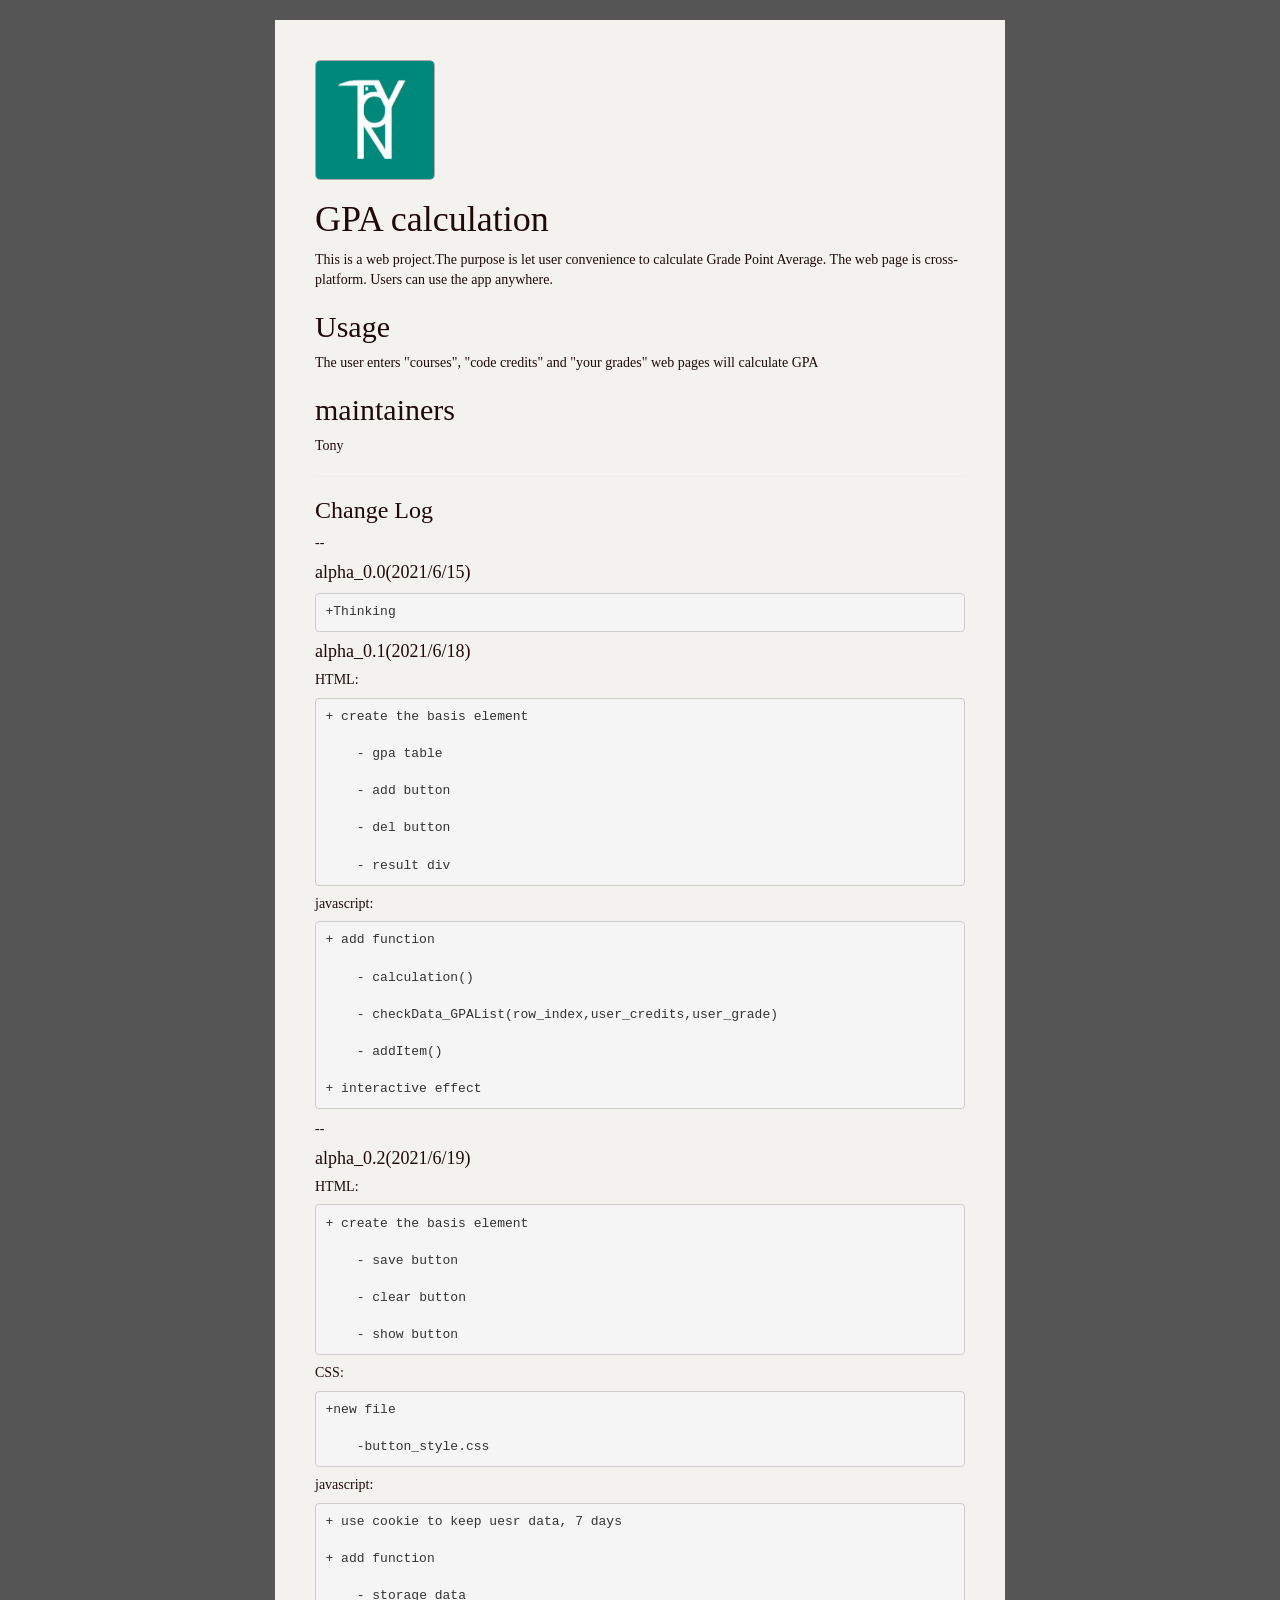
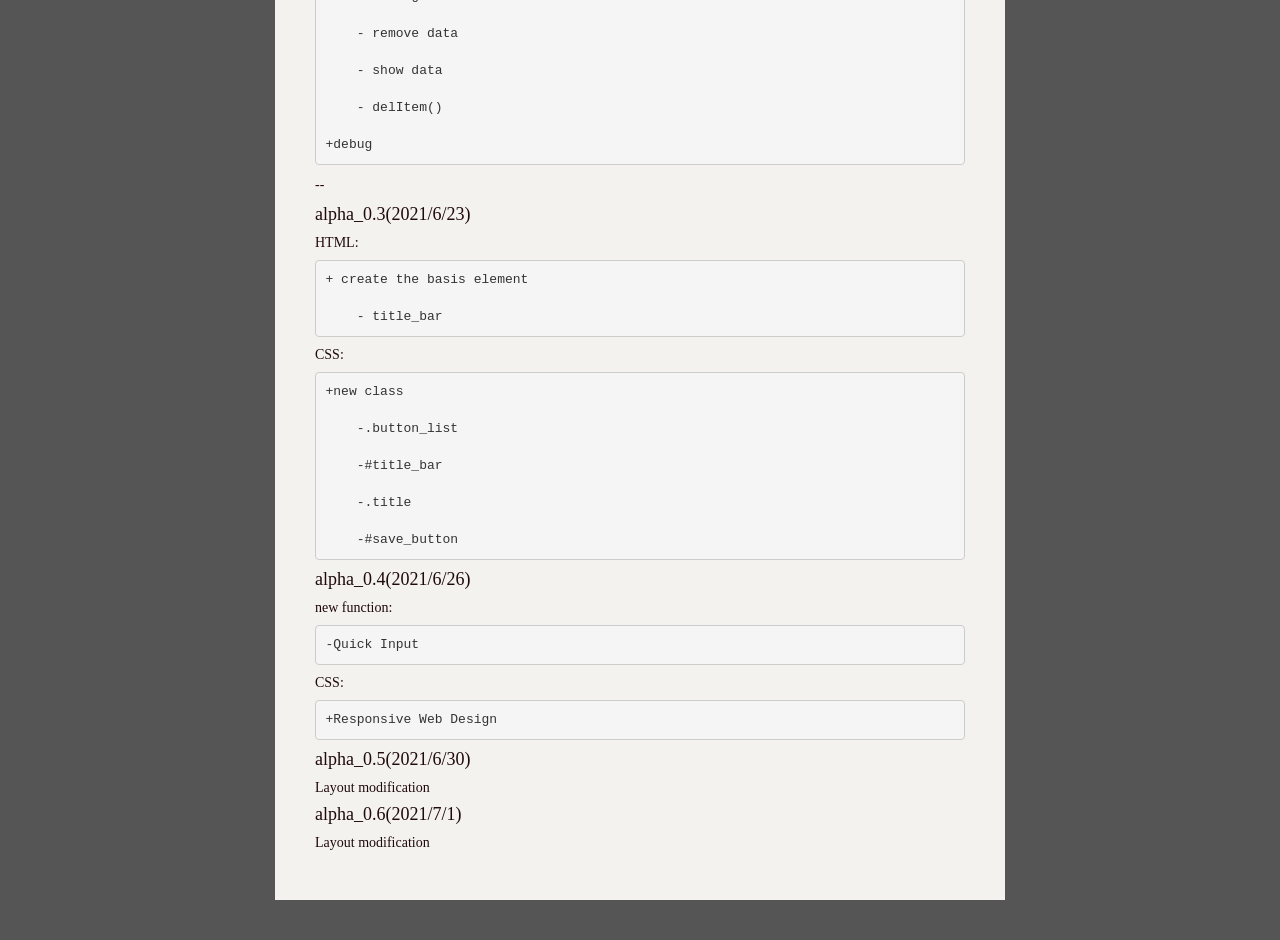
==== commit 54d501fc: "Add files via upload" ====
--- a/README.htm
+++ b/README.htm
@@ -181,4 +181,12 @@
 
 <pre><code>+Responsive Web Design
 </code></pre>
+
+<h4>alpha_0.5(2021/6/30)</h4>
+
+<h5>Layout modification</h5>
+
+<h4>alpha_0.6(2021/7/1)</h4>
+
+<h5>Layout modification</h5>
 </div></body></html>
